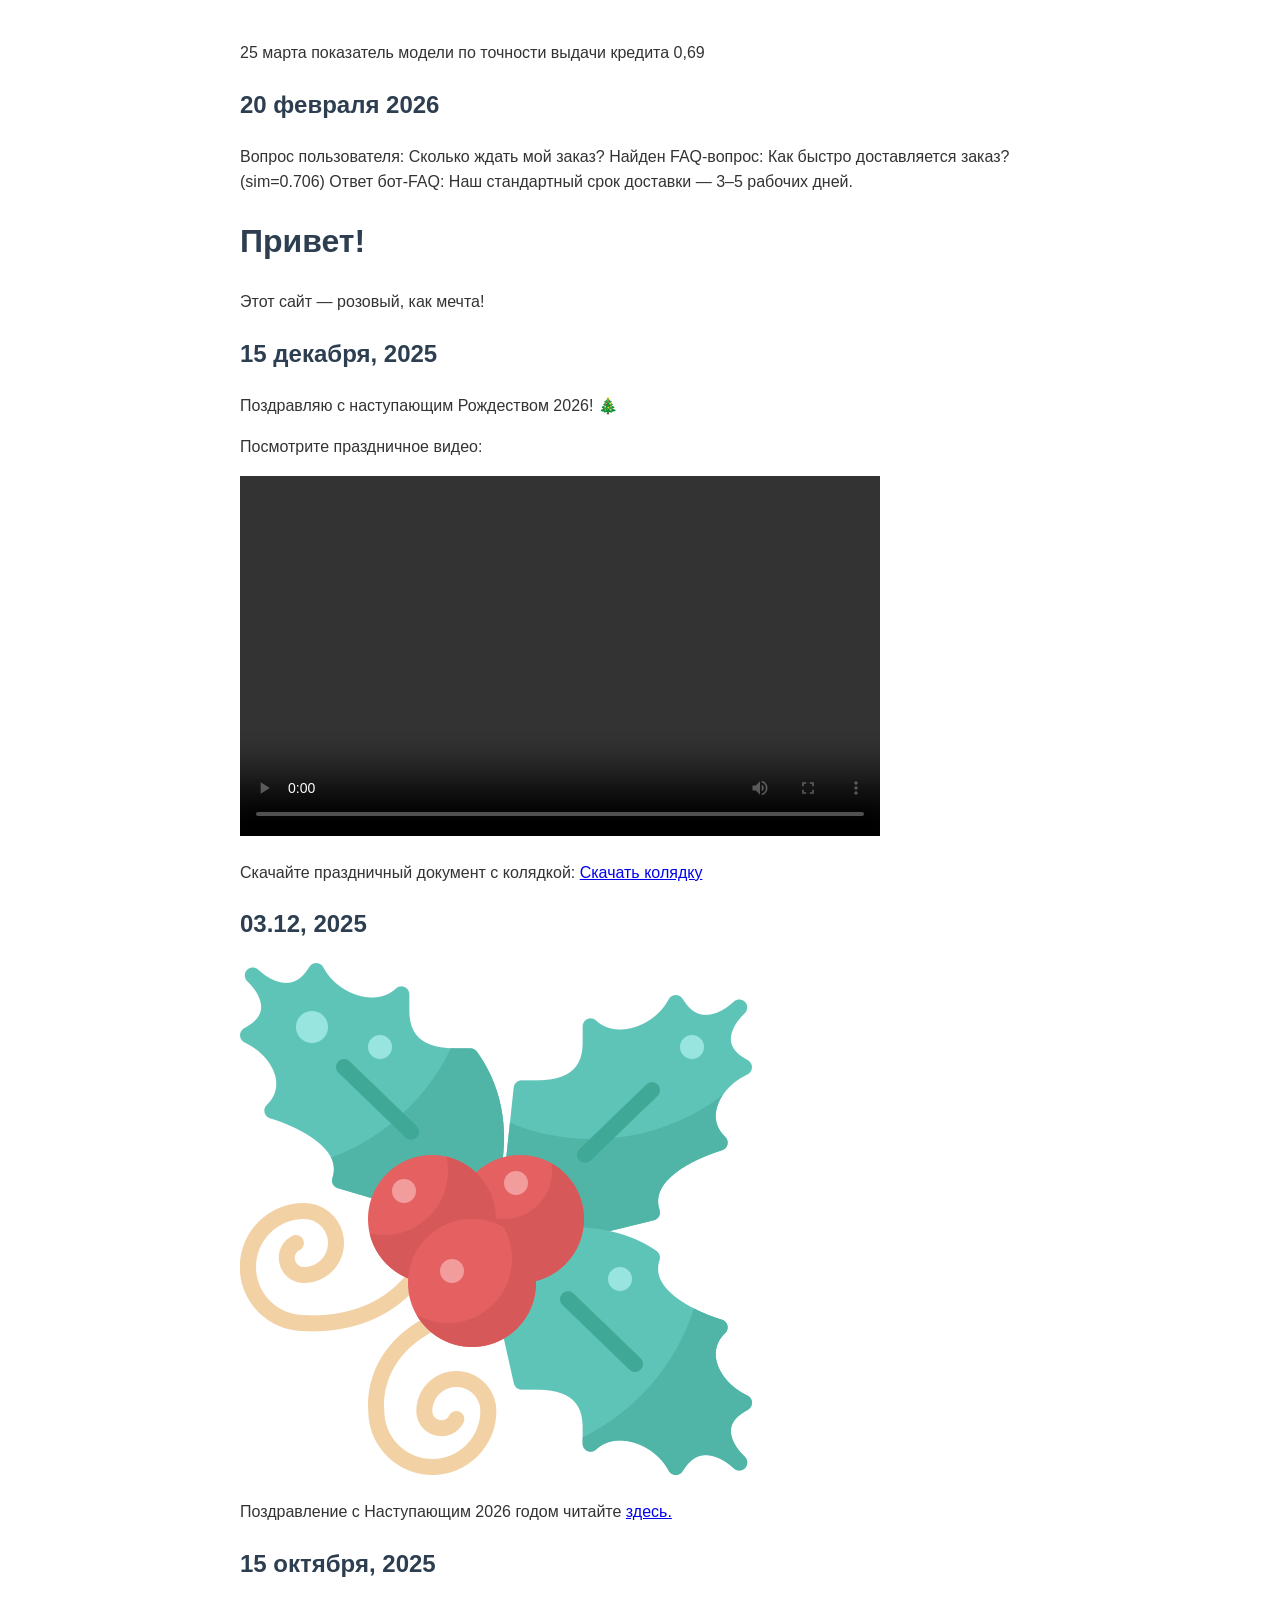
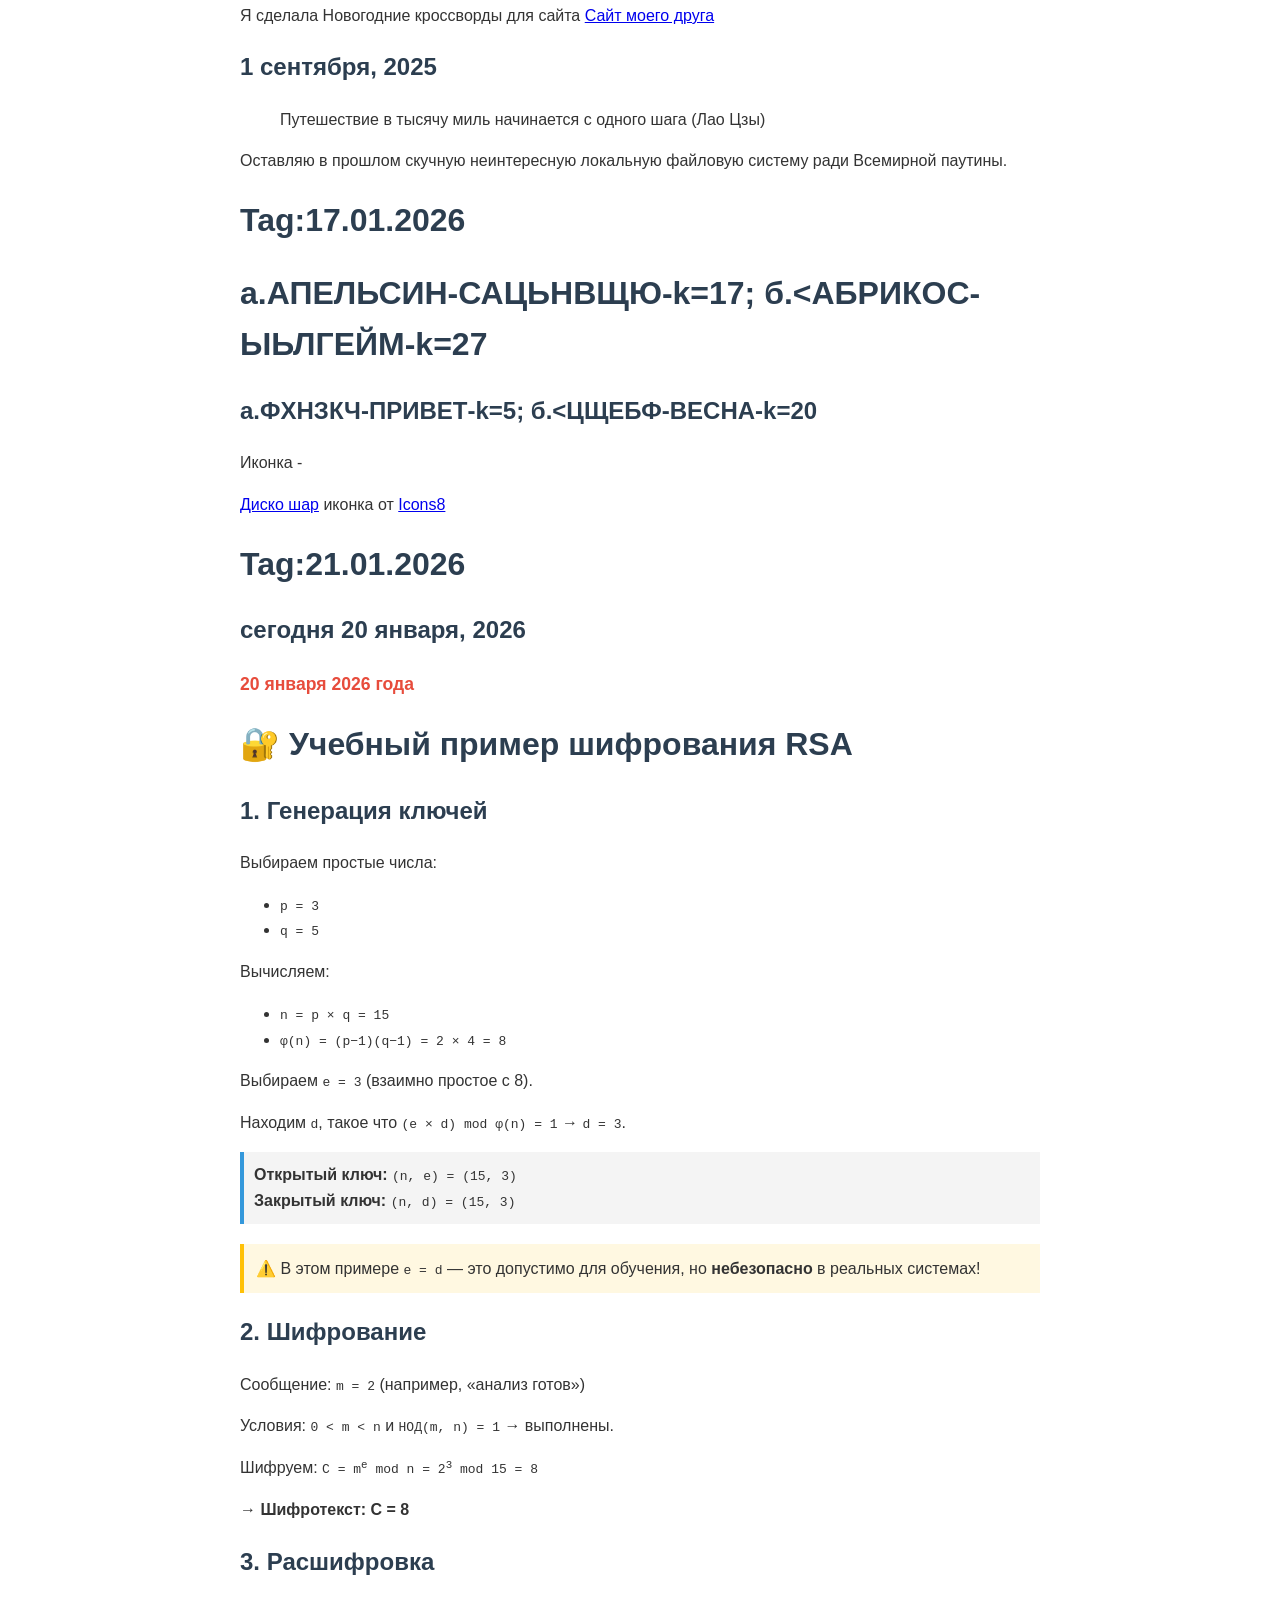
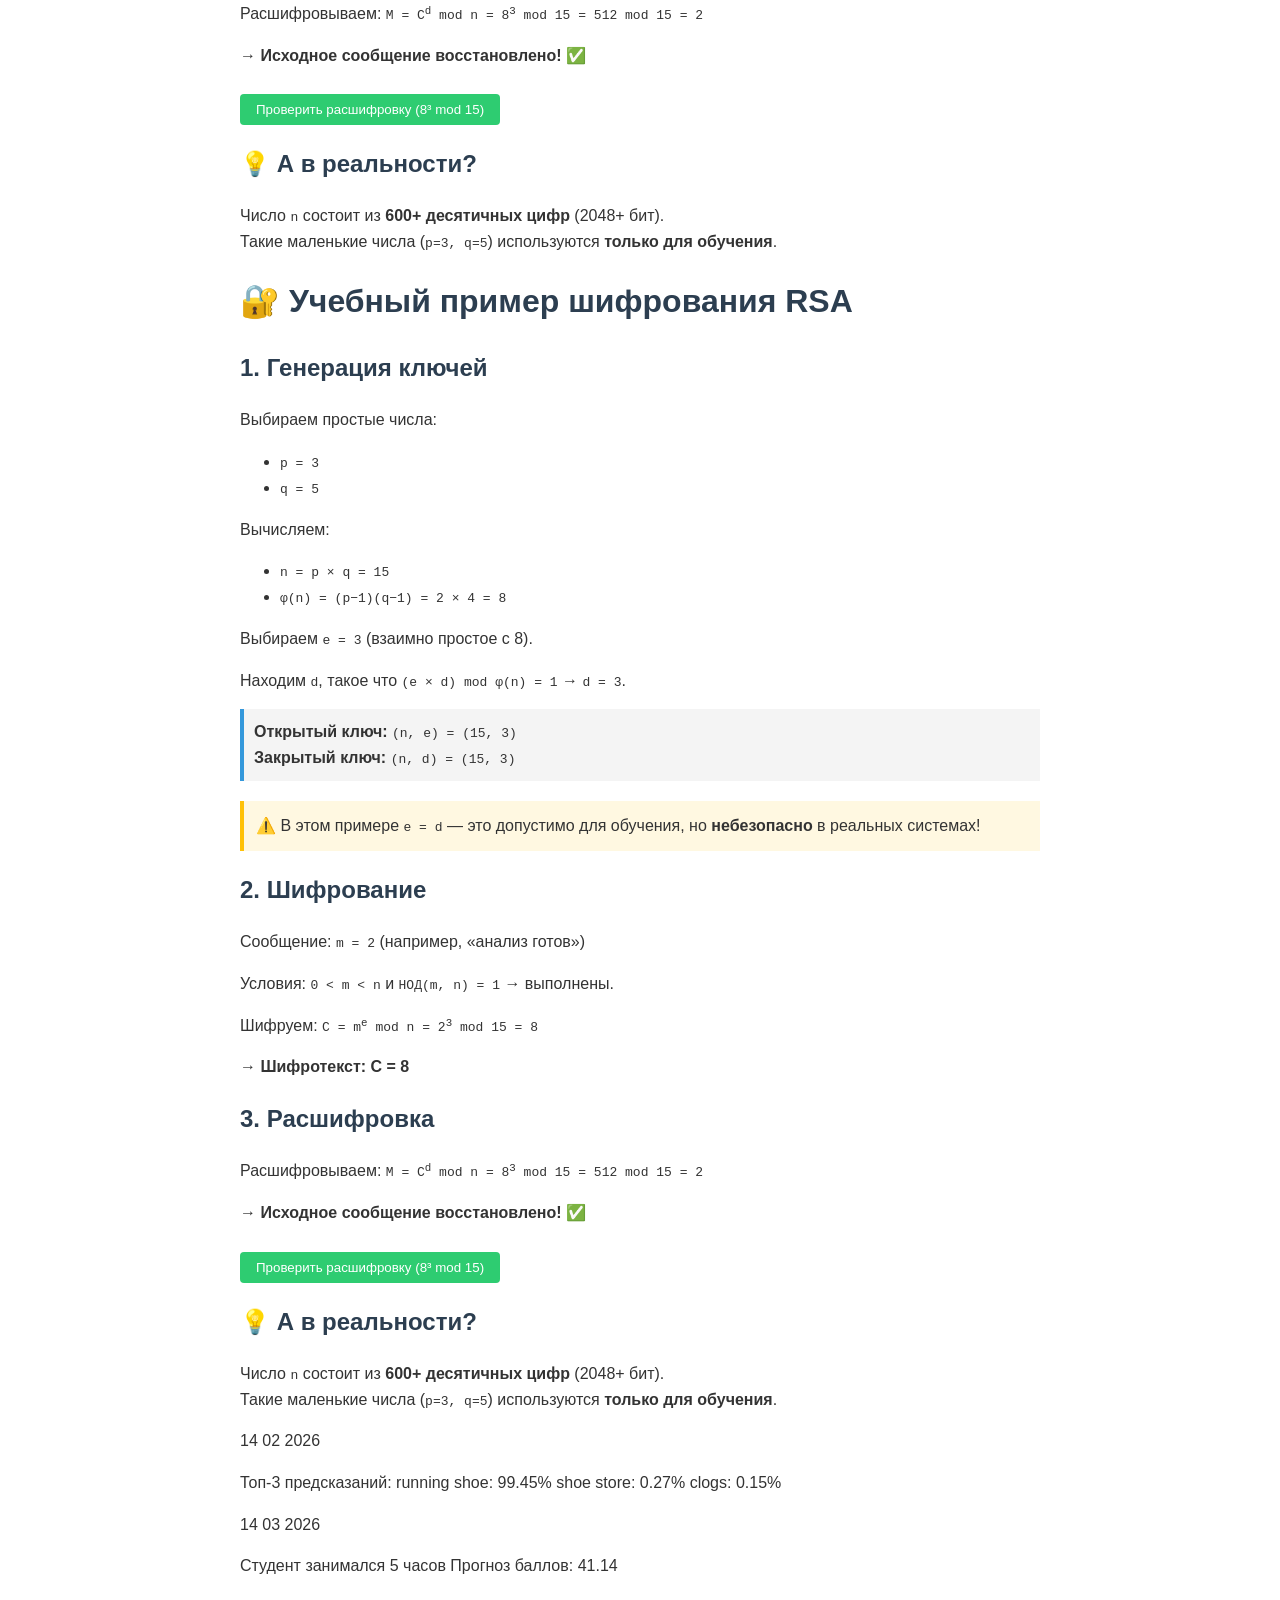
==== index.html @ a0e3acd4 "Update index.html" ====
<!DOCTYPE html>
<html lang="ru">
<head>
  <meta charset="UTF-8">
    <title>Мой блог!</title
    <link rel="stylesheet" href="style.css">
                      
</head
  <h2>25 марта</h2>
  показатель модели по точности выдачи кредита 0,69
<body>
  <h2>20 февраля 2026 </h2>
  Вопрос пользователя: Сколько ждать мой заказ?
Найден FAQ-вопрос: Как быстро доставляется заказ? (sim=0.706)
Ответ бот-FAQ: Наш стандартный срок доставки — 3–5 рабочих дней.

 
    <h1> Привет! </h1>
    <p>Этот сайт — розовый, как мечта!</p>

  <!-- Новый пост: Поздравление с Рождеством 2026 -->
  <h2>15 декабря, 2025</h2>
  <p>Поздравляю с наступающим Рождеством 2026! 🎄</p>
  <p>Посмотрите праздничное видео:</p>
  <video controls width="640" height="360">
    <source src="https://content-studio.sberdevices.ru/media/019b218a-e250-7de2-a710-61be49e5217d/019b2195-c296-7f5d-83fd-a772d2be52ba.mp4#t=0.001" type="video/mp4">
    Ваш браузер не поддерживает воспроизведение видео.
  </video>
  <p>Скачайте праздничный документ с колядкой: <a href="kolyadka_2026.docx" download>Скачать колядку</a></p>

  <!-- Существующие посты -->
  <h2>03.12, 2025</h2>
  <img src="Icons/icon.png" alt="Новый год">
  <p>Поздравление с Наступающим 2026 годом читайте <a href="Congratulations2026.html">здесь.</a></p>

  <h2>15 октября, 2025</h2>
  <p>
    Я сделала Новогодние кроссворды для сайта <a href="http://адрес сайта друга" title="Блог моего друга">Сайт моего друга</a>
  </p>

  <h2>1 сентября, 2025</h2>
  <blockquote>Путешествие в тысячу миль начинается с одного шага (Лао Цзы)</blockquote>
  <p>
    Оставляю в прошлом скучную неинтересную локальную файловую систему ради Всемирной паутины.
  </p>

    <h1>Tag:17.01.2026</h1>
    <h1>a.АПЕЛЬСИН-САЦЬНВЩЮ-k=17;
    б.<АБРИКОС-ЫЬЛГЕЙМ-k=27</h1>
    <h2>a.ФХНЗКЧ-ПРИВЕТ-k=5;
    б.<ЦЩЕБФ-ВЕСНА-k=20</h2>


  <p>Иконка -
  <p> <a target="_blank" href="https://icons8.com/icon/60357/disco-ball">Диско шар</a> иконка от <a target="_blank" href="https://icons8.com">Icons8</a> </p>
</p>
  </body>
</html>
<h1>Tag:21.01.2026</h1>                                                                                           
<h2>сегодня 20 января, 2026</h2>                                                                                            
    <!DOCTYPE html>
<html lang="ru">
<head>
  <meta charset="UTF-8" />
  <meta name="viewport" content="width=device-width, initial-scale=1.0"/>
  <title>Учебный пример RSA</title>
  <style>
    body {
      font-family: Arial, sans-serif;
      max-width: 800px;
      margin: 40px auto;
      padding: 0 20px;
      line-height: 1.6;
      color: #333;
    }
    h1, h2 {
      color: #2c3e50;
    }
    .key {
      background: #f4f4f4;
      padding: 10px;
      border-left: 4px solid #3498db;
      margin: 15px 0;
    }
    .note {
      background: #fff8e1;
      padding: 12px;
      border-left: 4px solid #ffc107;
      margin: 20px 0;
    }
    button {
      background: #2ecc71;
      color: white;
      border: none;
      padding: 8px 16px;
      border-radius: 4px;
      cursor: pointer;
      margin-top: 10px;
    }
    button:hover {
      background: #27ae60;
    }
    #result {
      margin-top: 10px;
      font-weight: bold;
      color: #27ae60;
    }
    .date {
      font-weight: bold;
      font-size: 1.1em;
      margin-bottom: 20px;
      color: #e74c3c;
    }
  </style>
</head>
<body>

  <div class="date">20 января 2026 года</div>

  <h1>🔐 Учебный пример шифрования RSA</h1>

  <h2>1. Генерация ключей</h2>
  <p>Выбираем простые числа:</p>
  <ul>
    <li><code>p = 3</code></li>
    <li><code>q = 5</code></li>
  </ul>
  <p>Вычисляем:</p>
  <ul>
    <li><code>n = p × q = 15</code></li>
    <li><code>φ(n) = (p−1)(q−1) = 2 × 4 = 8</code></li>
  </ul>
  <p>Выбираем <code>e = 3</code> (взаимно простое с 8).</p>
  <p>Находим <code>d</code>, такое что <code>(e × d) mod φ(n) = 1</code> → <code>d = 3</code>.</p>

  <div class="key">
    <strong>Открытый ключ:</strong> <code>(n, e) = (15, 3)</code><br>
    <strong>Закрытый ключ:</strong> <code>(n, d) = (15, 3)</code>
  </div>

  <div class="note">
    ⚠️ В этом примере <code>e = d</code> — это допустимо для обучения, но <strong>небезопасно</strong> в реальных системах!
  </div>

  <h2>2. Шифрование</h2>
  <p>Сообщение: <code>m = 2</code> (например, «анализ готов»)</p>
  <p>Условия: <code>0 &lt; m &lt; n</code> и <code>НОД(m, n) = 1</code> → выполнены.</p>
  <p>Шифруем: <code>C = m<sup>e</sup> mod n = 2<sup>3</sup> mod 15 = 8</code></p>
  <p>→ <strong>Шифротекст: C = 8</strong></p>

  <h2>3. Расшифровка</h2>
  <p>Расшифровываем: <code>M = C<sup>d</sup> mod n = 8<sup>3</sup> mod 15 = 512 mod 15 = 2</code></p>
  <p>→ <strong>Исходное сообщение восстановлено!</strong> ✅</p>

  <button onclick="decrypt()">Проверить расшифровку (8³ mod 15)</button>
  <div id="result"></div>

  <h2>💡 А в реальности?</h2>
    <p>
Число <code>n</code> состоит из <strong>600+ десятичных цифр</strong> (2048+ бит).<br>
  Такие маленькие числа (<code>p=3, q=5</code>) используются <strong>только для обучения</strong>.</p>

  <script>
    function decrypt() {
      const C = 8;
      const d = 3;
      const n = 15;
      const M = (C ** d) % n;
      document.getElementById('result').innerText = Результат: ${M};
    }
  </script>

</body>
</html>
<h1>🔐 Учебный пример шифрования RSA</h1>

  <h2>1. Генерация ключей</h2>
  <p>Выбираем простые числа:</p>
  <ul>
    <li><code>p = 3</code></li>
    <li><code>q = 5</code></li>
  </ul>
  <p>Вычисляем:</p>
  <ul>
    <li><code>n = p × q = 15</code></li>
    <li><code>φ(n) = (p−1)(q−1) = 2 × 4 = 8</code></li>
  </ul>
  <p>Выбираем <code>e = 3</code> (взаимно простое с 8).</p>
  <p>Находим <code>d</code>, такое что <code>(e × d) mod φ(n) = 1</code> → <code>d = 3</code>.</p>

  <div class="key">
    <strong>Открытый ключ:</strong> <code>(n, e) = (15, 3)</code><br>
    <strong>Закрытый ключ:</strong> <code>(n, d) = (15, 3)</code>
  </div>

  <div class="note">
    ⚠️ В этом примере <code>e = d</code> — это допустимо для обучения, но <strong>небезопасно</strong> в реальных системах!
  </div>

  <h2>2. Шифрование</h2>
  <p>Сообщение: <code>m = 2</code> (например, «анализ готов»)</p>
  <p>Условия: <code>0 &lt; m &lt; n</code> и <code>НОД(m, n) = 1</code> → выполнены.</p>
  <p>Шифруем: <code>C = m<sup>e</sup> mod n = 2<sup>3</sup> mod 15 = 8</code></p>
  <p>→ <strong>Шифротекст: C = 8</strong></p>

  <h2>3. Расшифровка</h2>
  <p>Расшифровываем: <code>M = C<sup>d</sup> mod n = 8<sup>3</sup> mod 15 = 512 mod 15 = 2</code></p>
  <p>→ <strong>Исходное сообщение восстановлено!</strong> ✅</p>

  <button onclick="decrypt()">Проверить расшифровку (8³ mod 15)</button>
  <div id="result"></div>

  <h2>💡 А в реальности?</h2>
    <p>
Число <code>n</code> состоит из <strong>600+ десятичных цифр</strong> (2048+ бит).<br>
  Такие маленькие числа (<code>p=3, q=5</code>) используются <strong>только для обучения</strong>.</p>

  <script>
    function decrypt() {
      const C = 8;
      const d = 3;
      const n = 15;
      const M = (C ** d) % n;
      document.getElementById('result').innerText = Результат: ${M};
    }
  </script>

</body>
<p>14 02 2026 </p>
  Топ-3 предсказаний:
running shoe: 99.45%
shoe store: 0.27%
clogs: 0.15%
</html>

<p>14 03 2026 </p>
Студент занимался 5 часов
Прогноз баллов: 41.14
</html>
---- style.css ----
body {
      
      margin: 0;
      padding: 0;
      background-color: #ffc0cb; /* нежно-розовый фон */
      color: #333;              /* тёмный текст для читаемости */
      font-family: Arial, sans-serif;
      min-height: 100vh;
      display: flex;
      justify-content: center;
      align-items: center;
      text-align: center;
    }

    h1 {
      font-size: 3rem;
      margin: 0;
    }

    p {
      font-size: 1.2rem;
    }
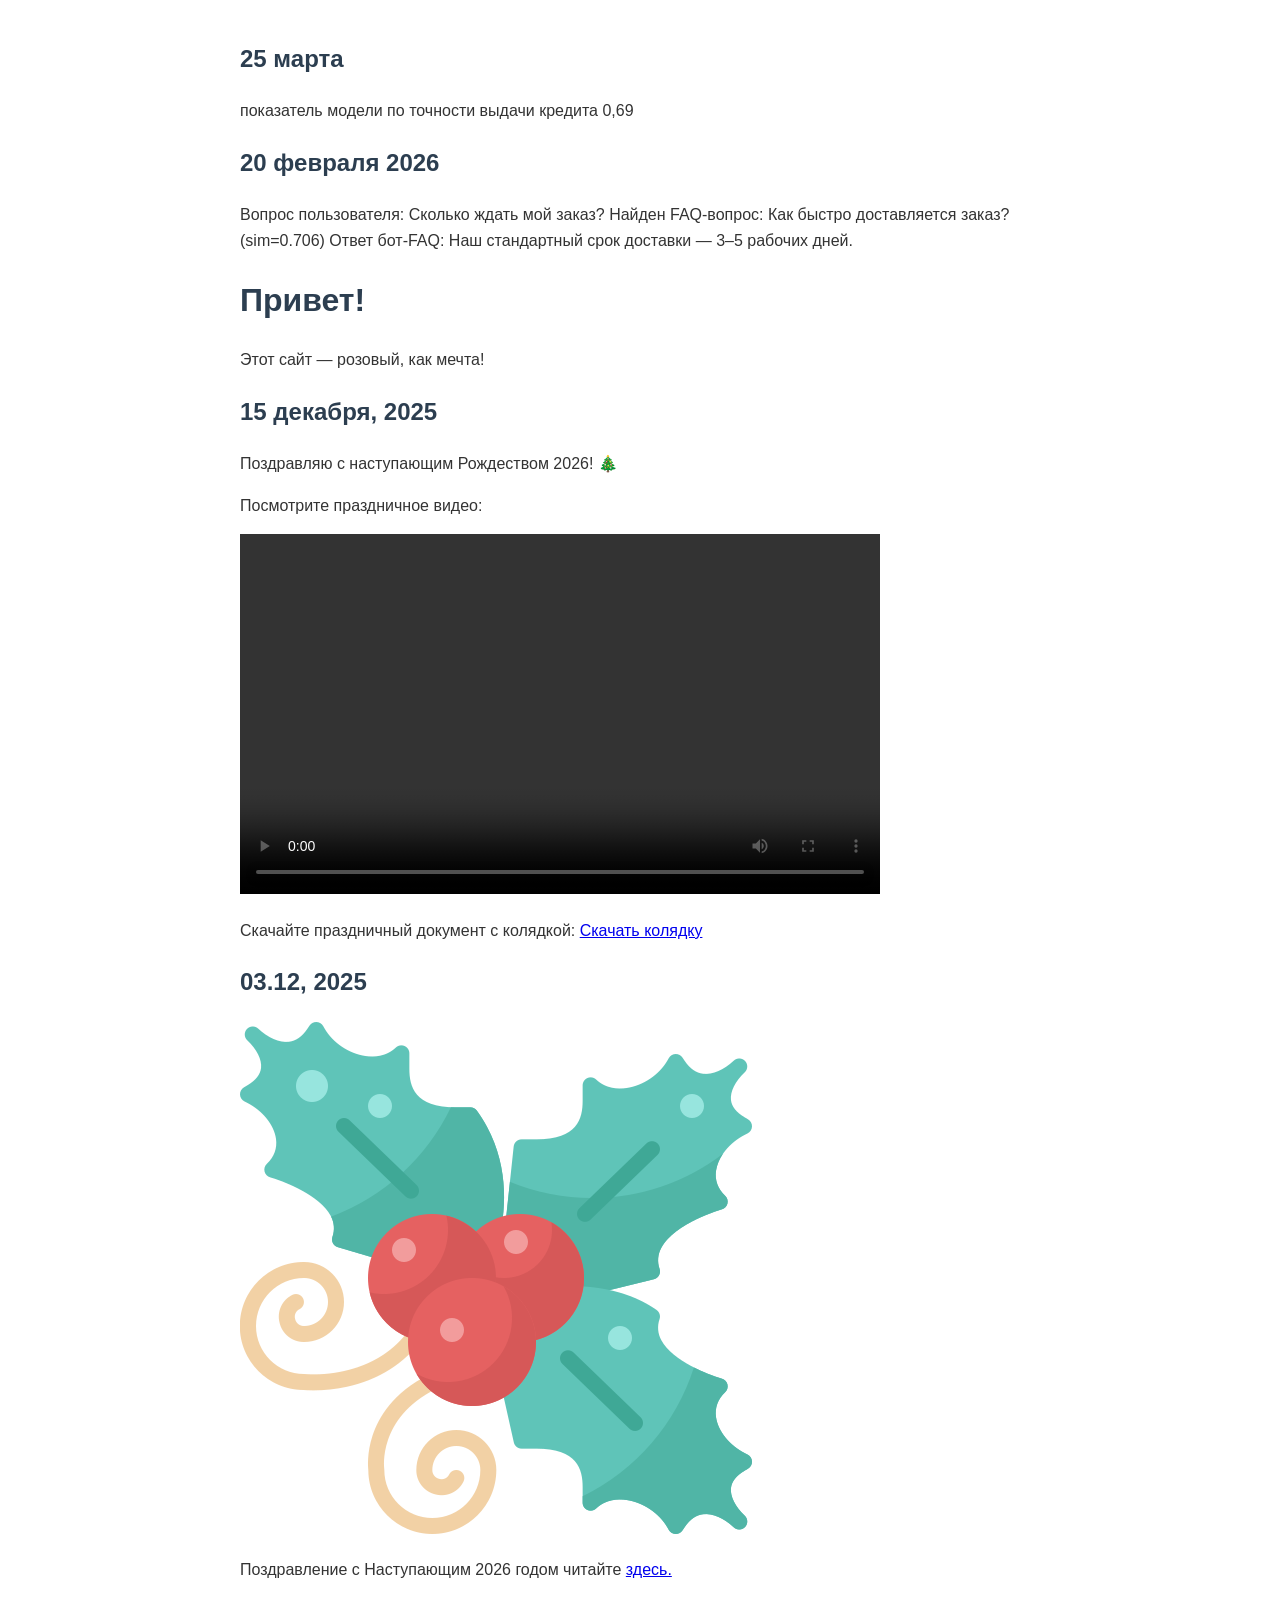
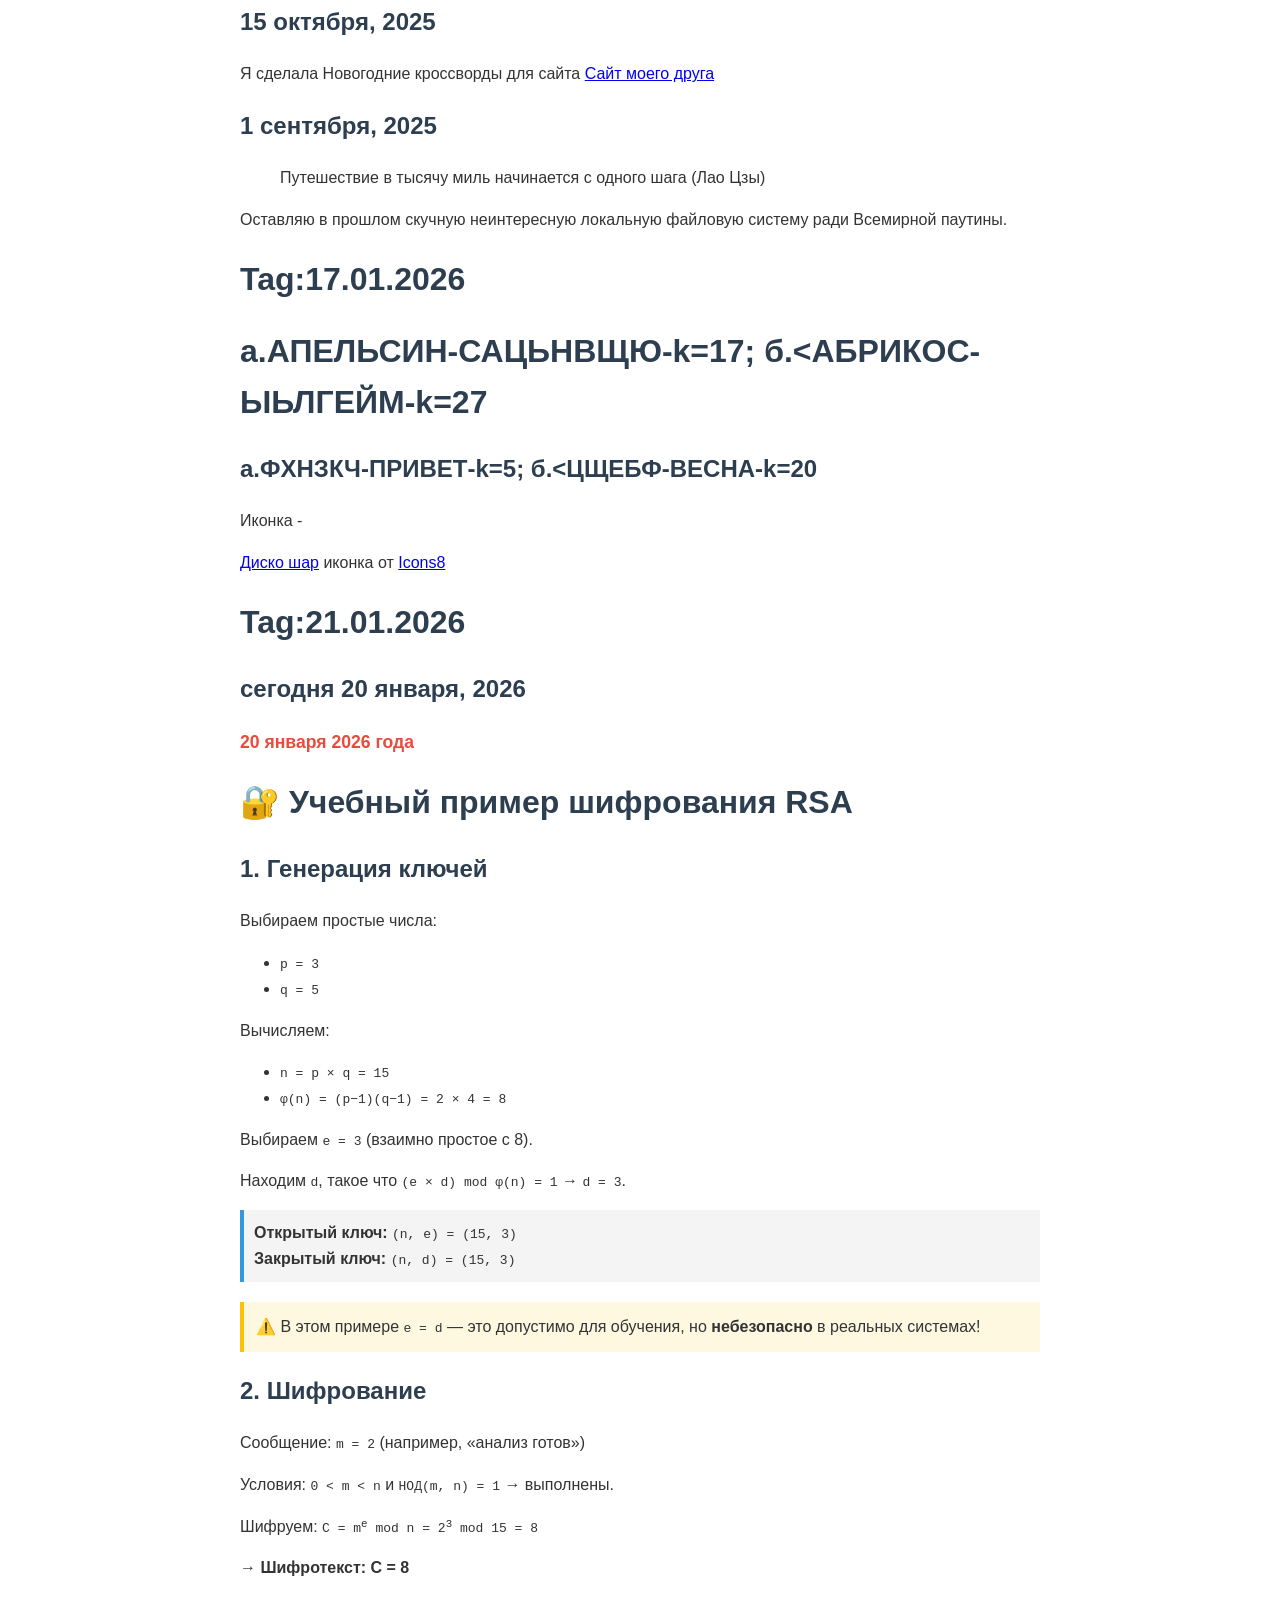
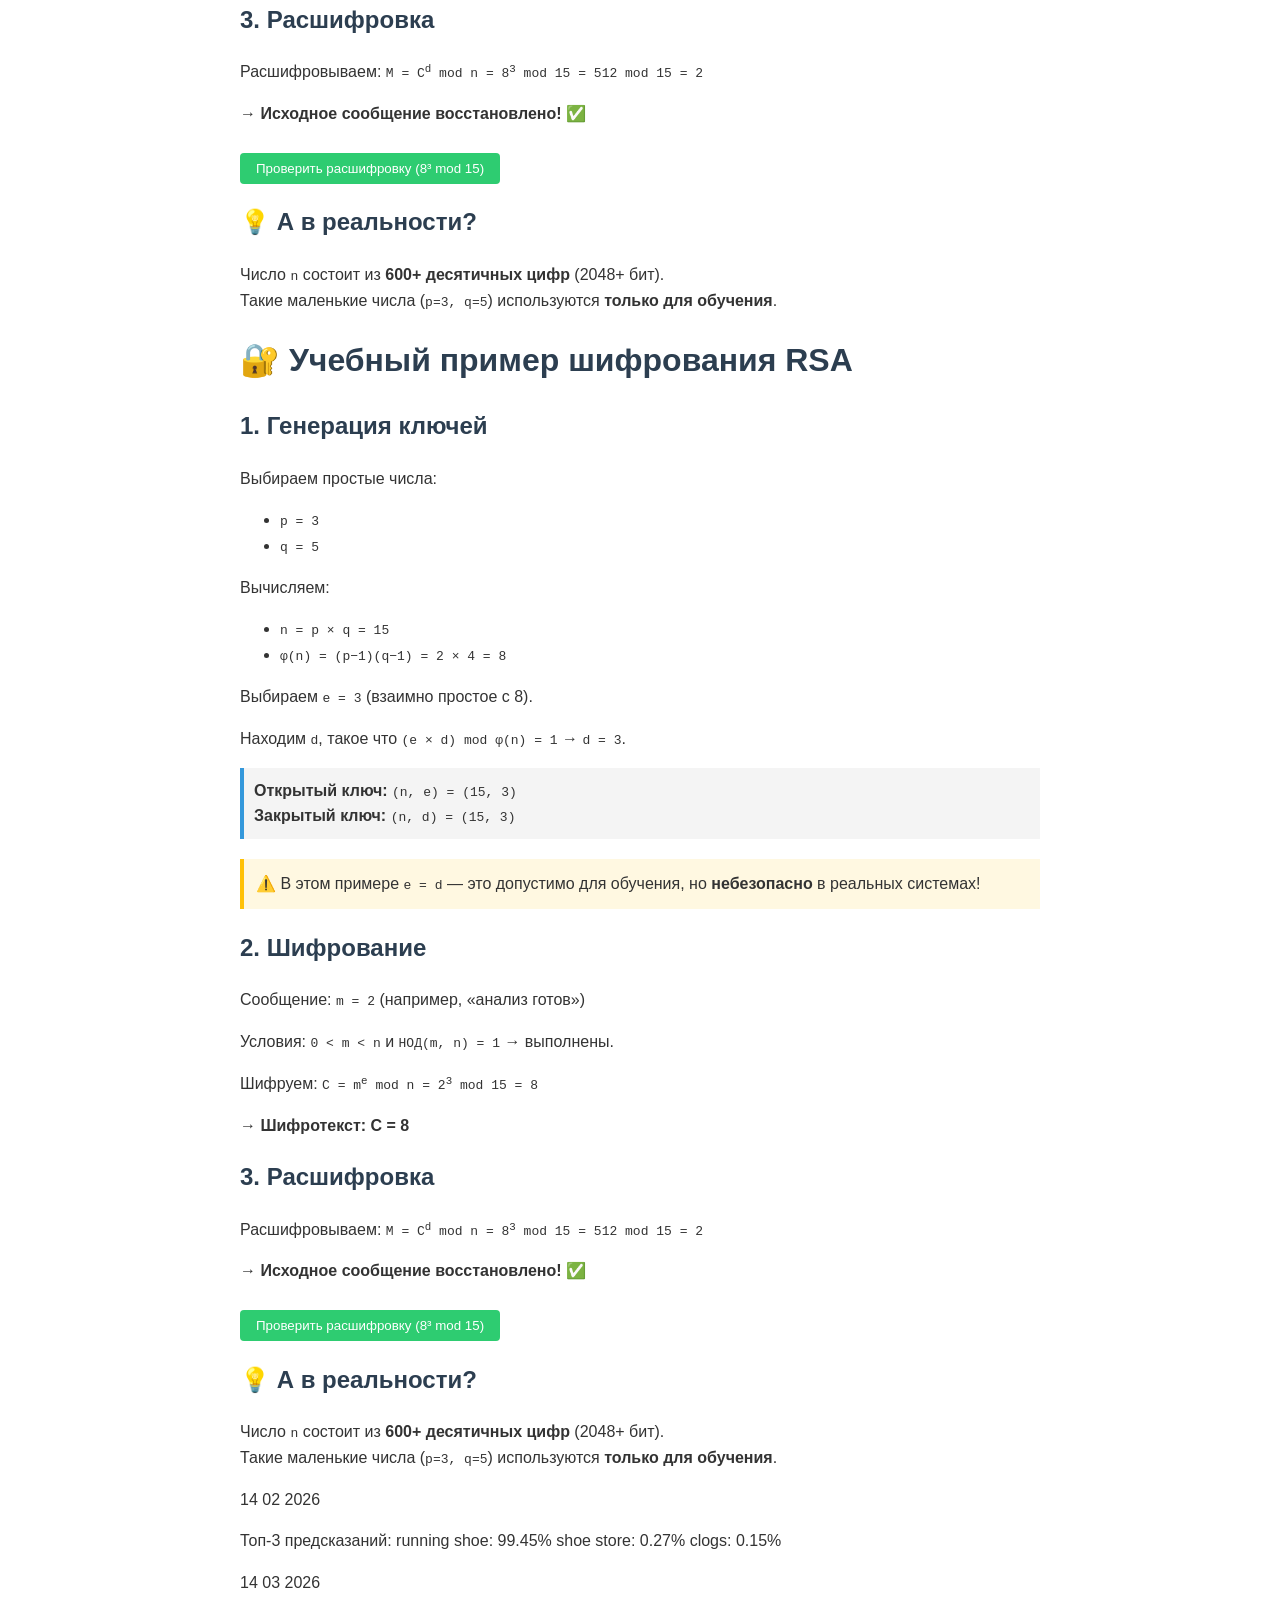
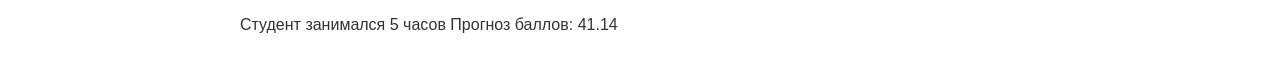
==== commit 4f500638: "Update index.html" ====
--- a/index.html
+++ b/index.html
@@ -5,7 +5,7 @@
     <title>Мой блог!</title
     <link rel="stylesheet" href="style.css">
                       
-</head
+</head>
   <h2>25 марта</h2>
   показатель модели по точности выдачи кредита 0,69
 <body>
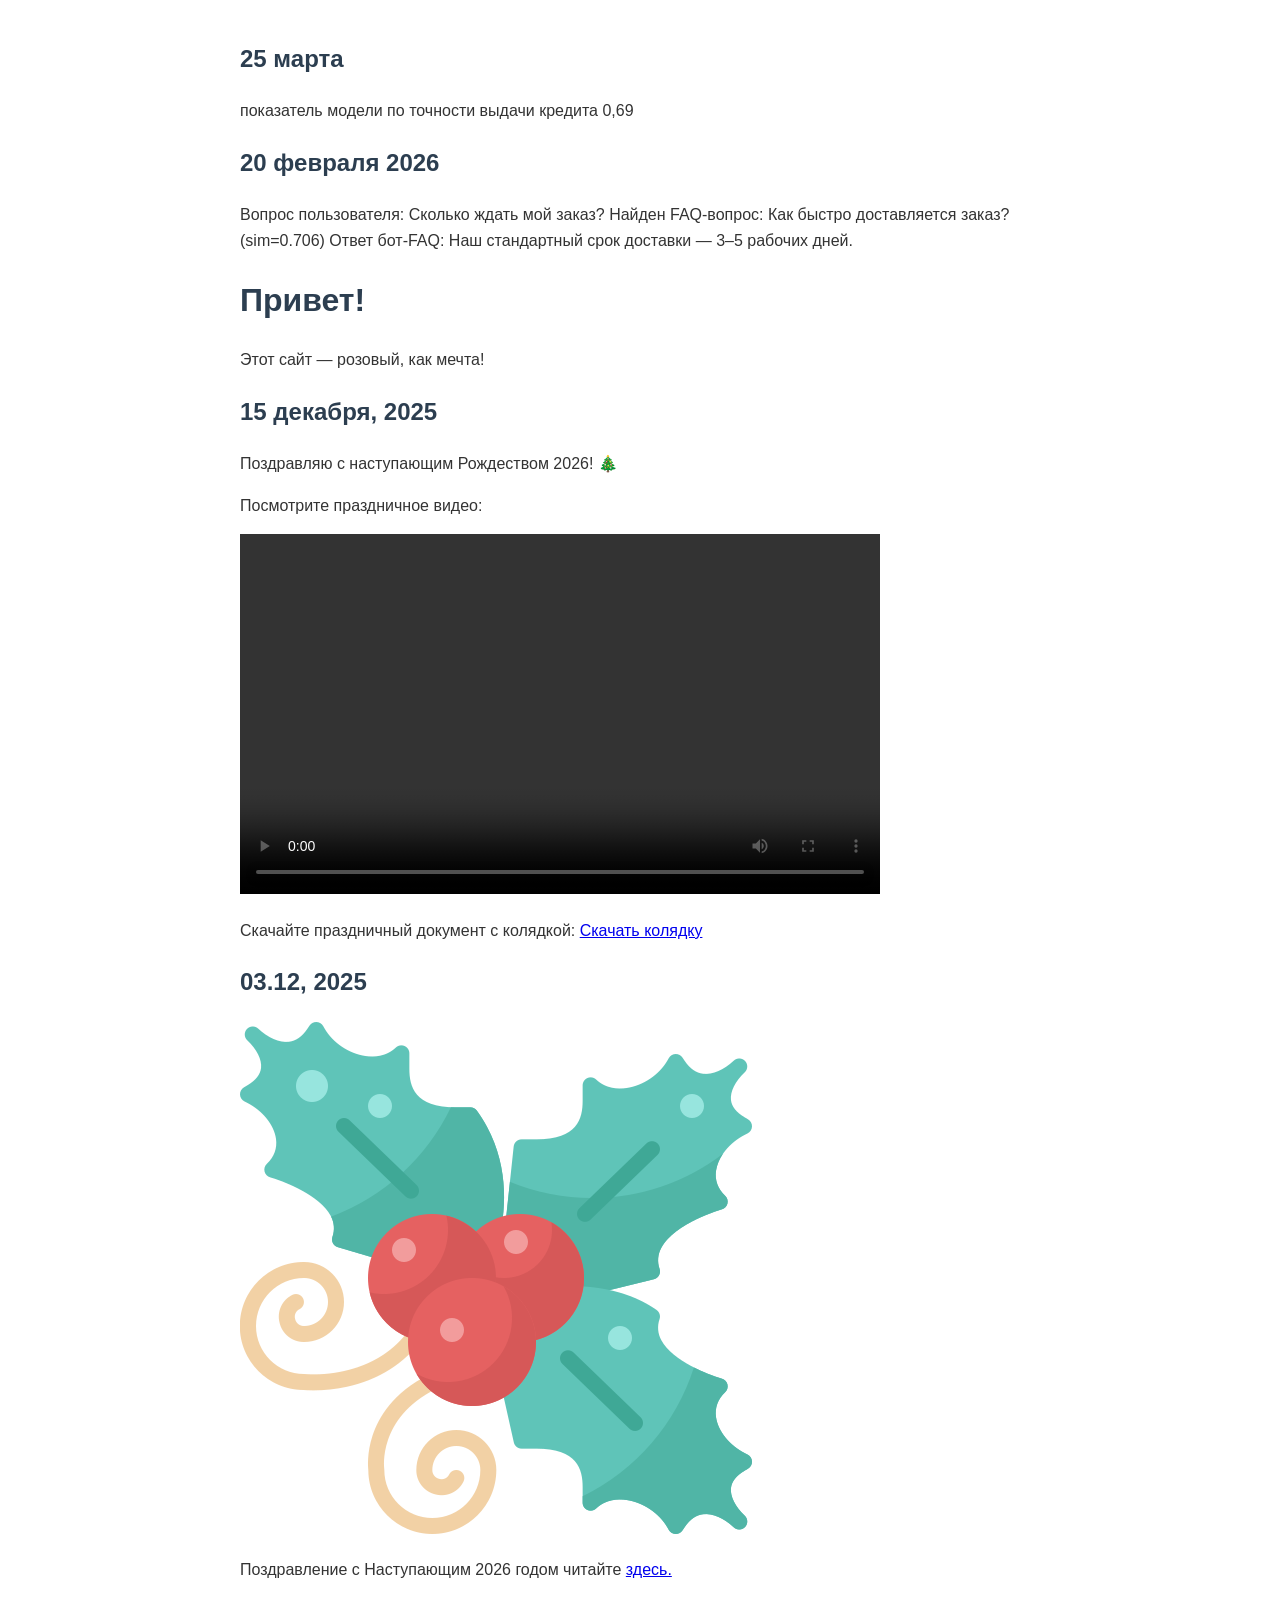
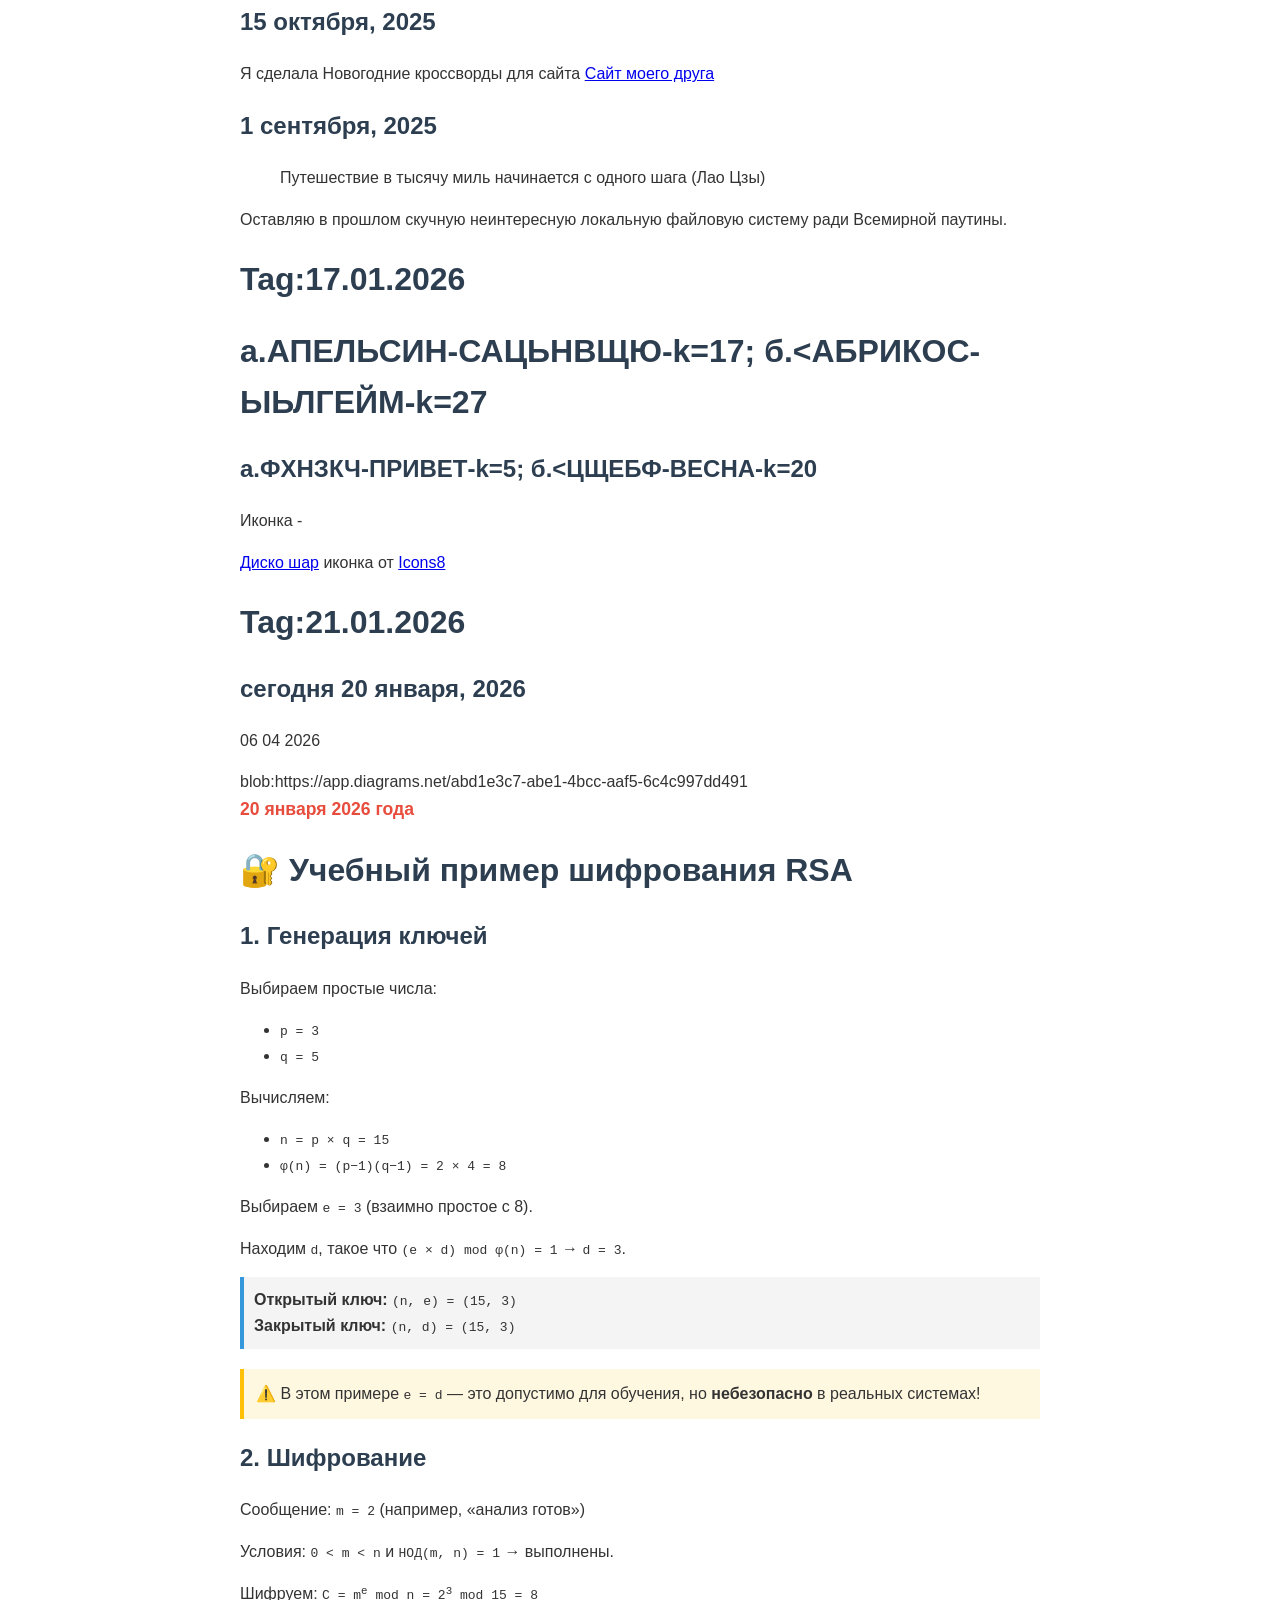
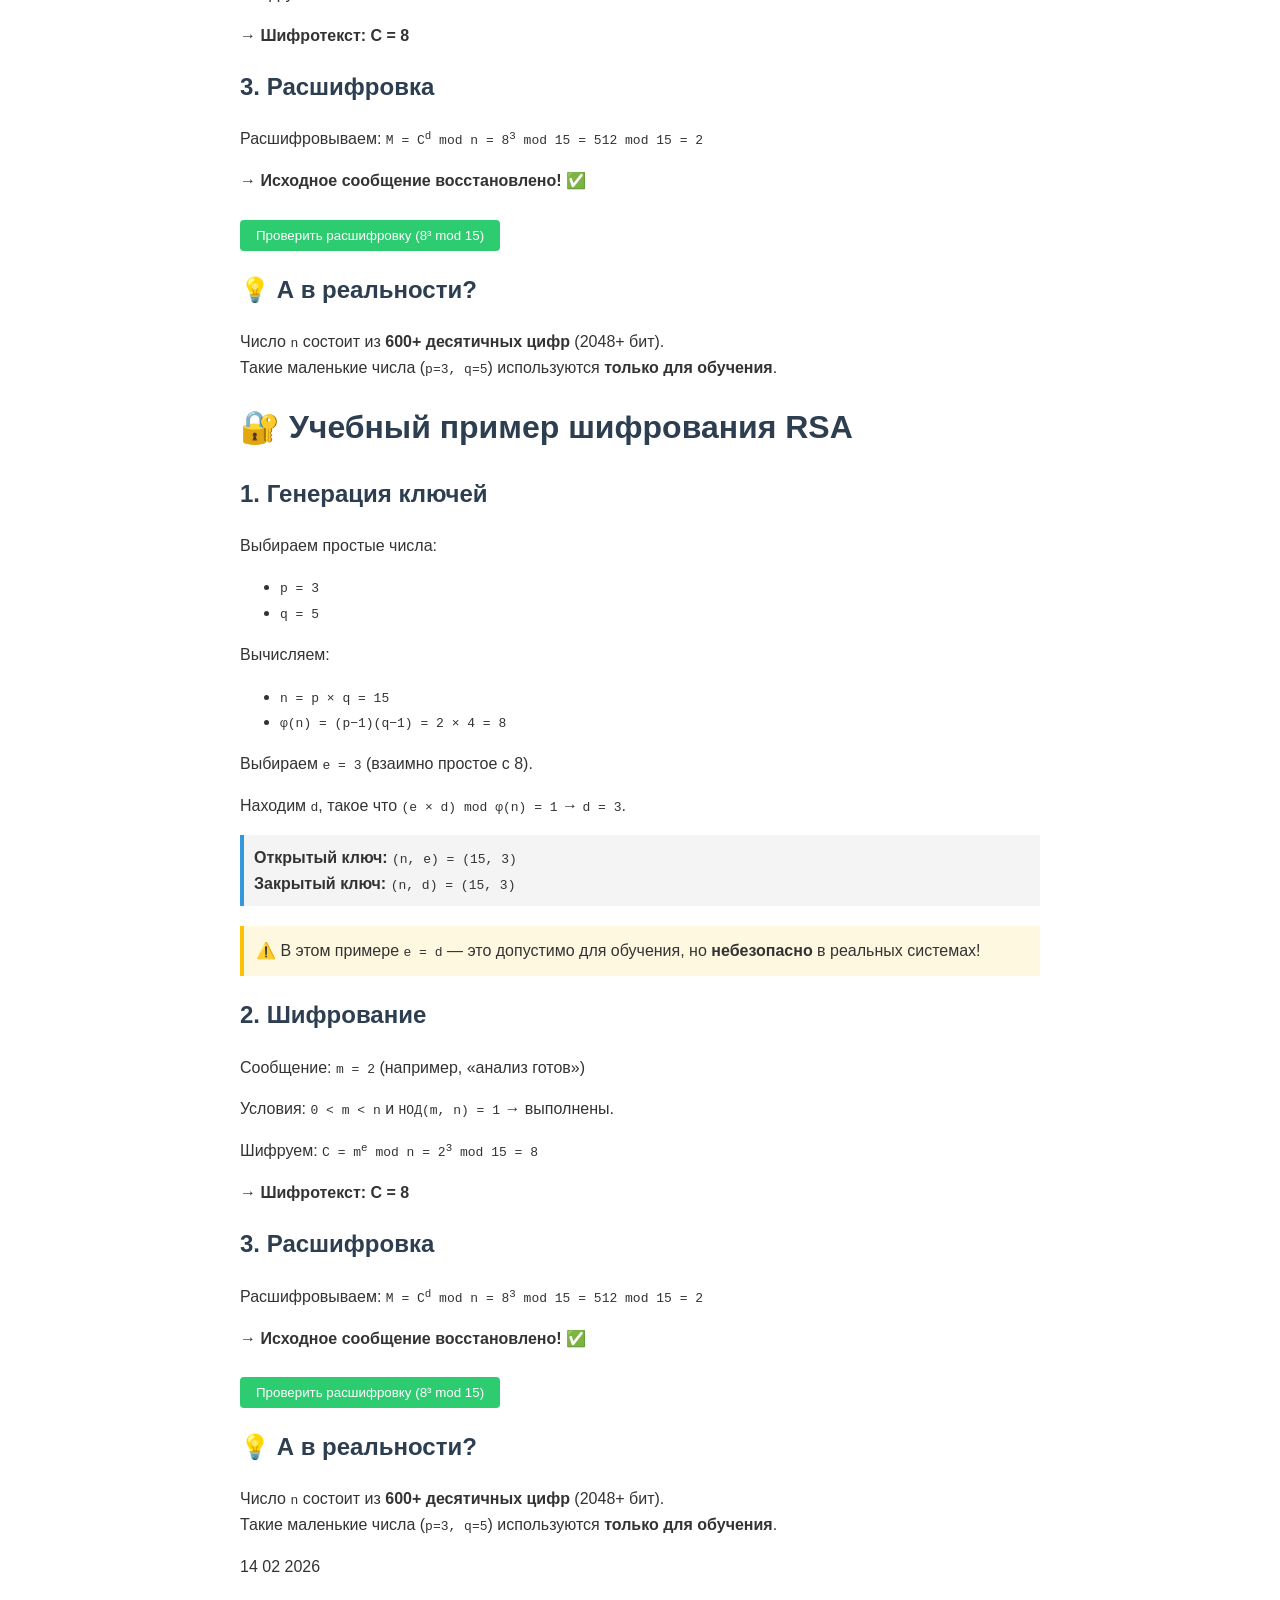
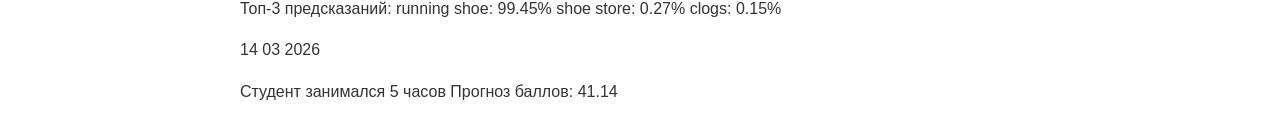
==== commit e3b695e5: "Update index.html" ====
--- a/index.html
+++ b/index.html
@@ -113,6 +113,8 @@
     }
   </style>
 </head>
+  <p>06 04 2026 </p>
+  blob:https://app.diagrams.net/abd1e3c7-abe1-4bcc-aaf5-6c4c997dd491
 <body>
 
   <div class="date">20 января 2026 года</div>
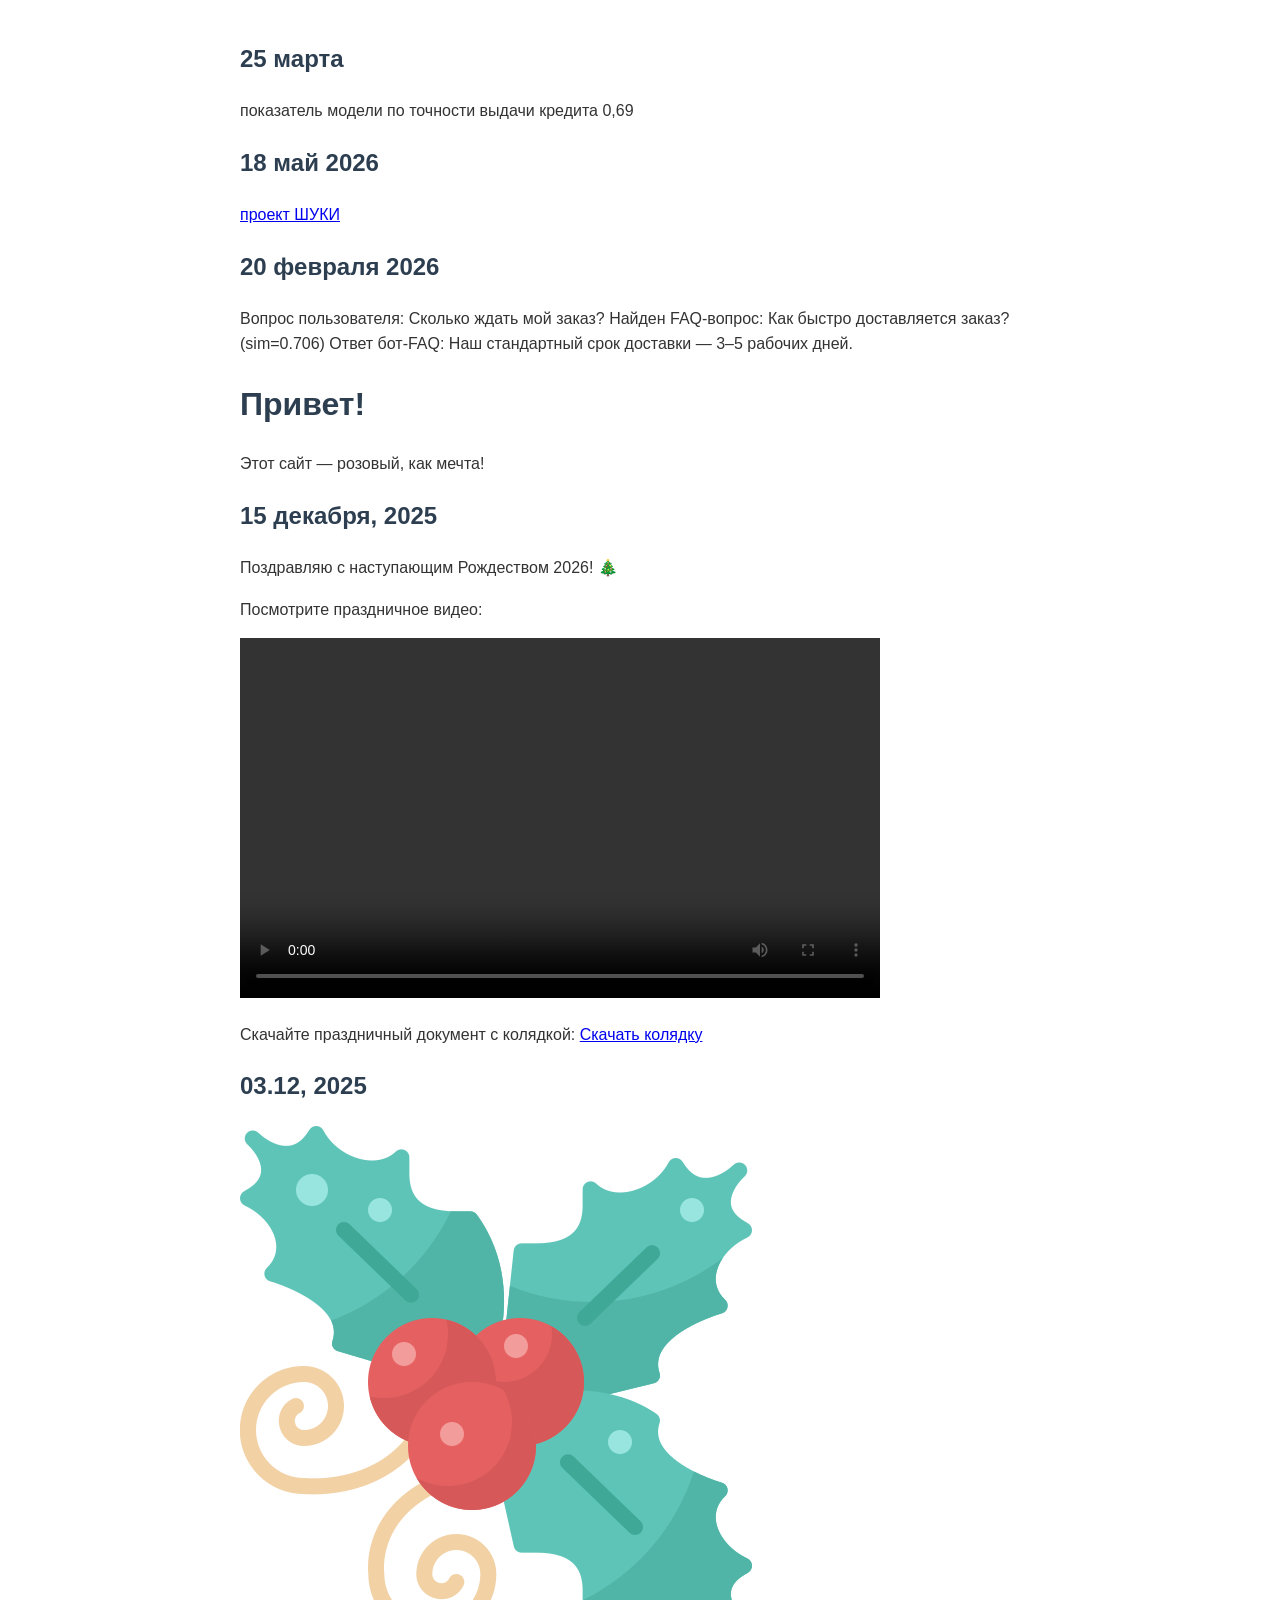
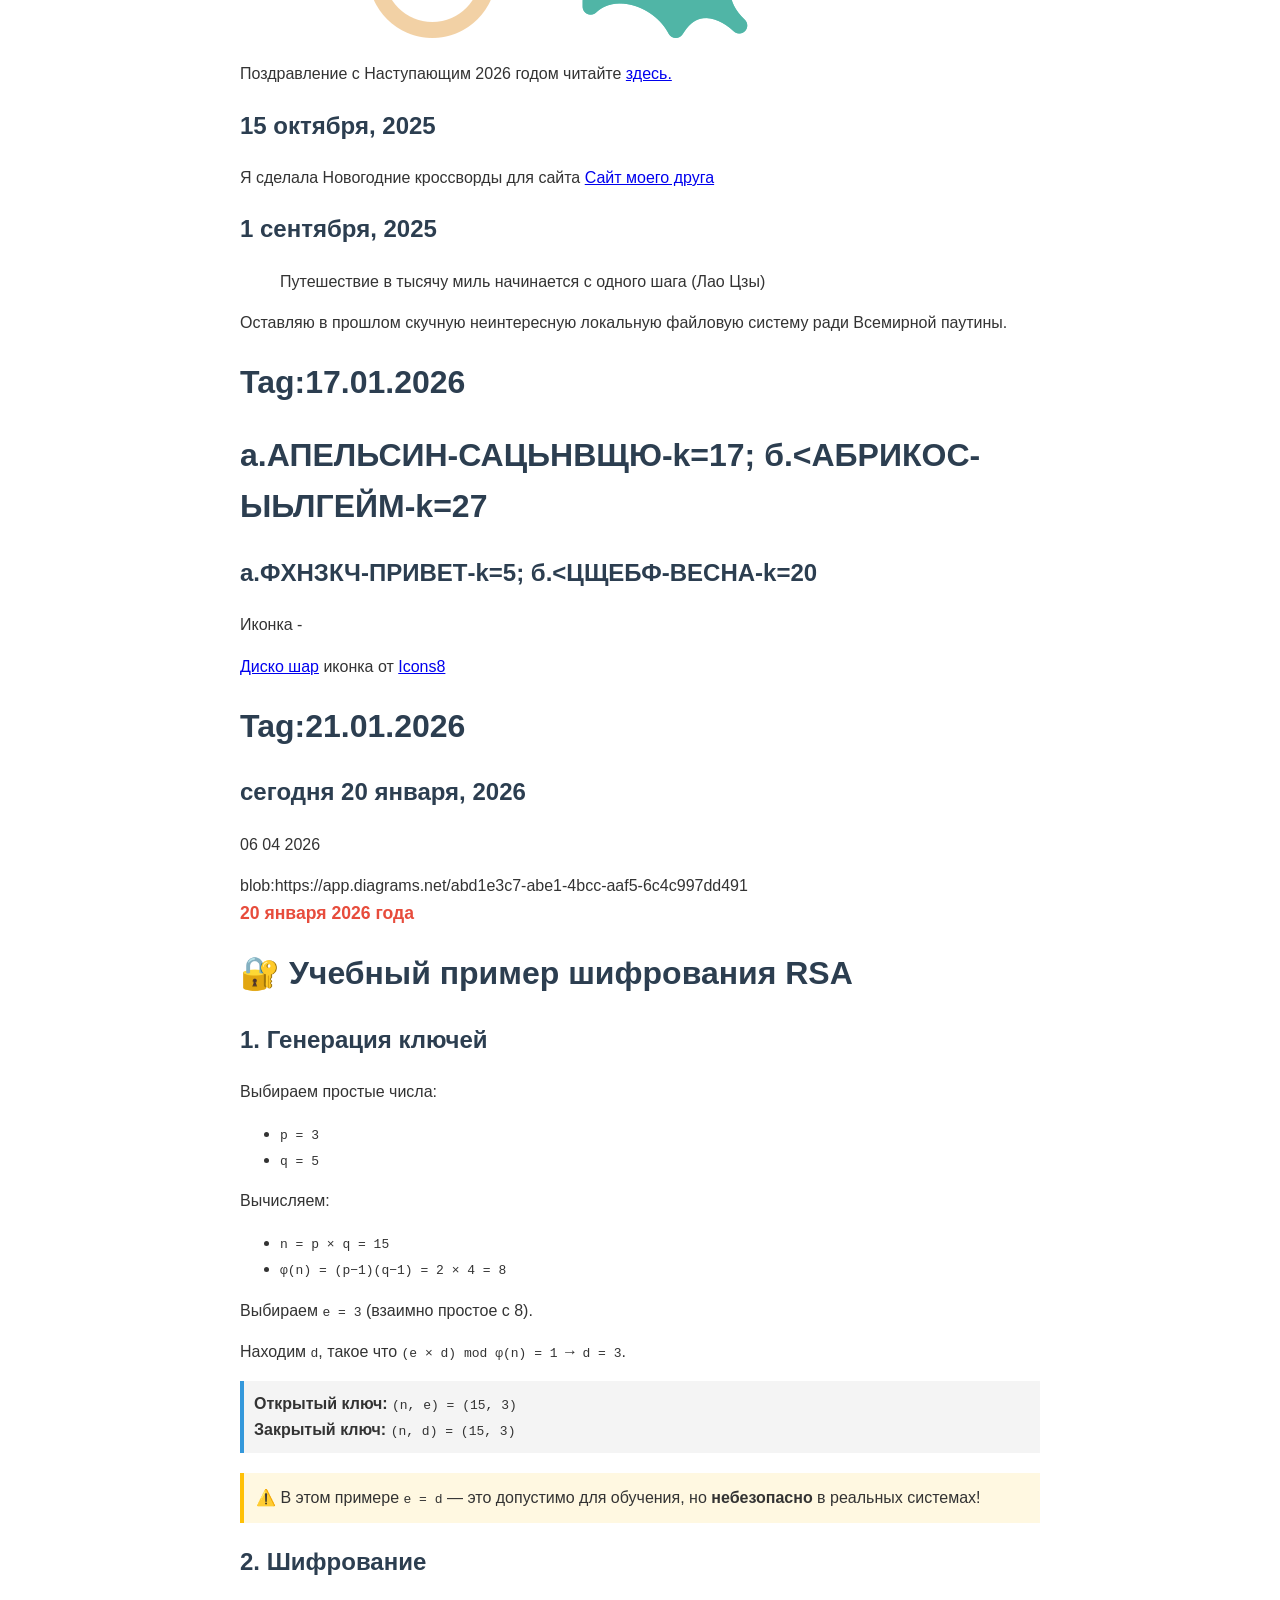
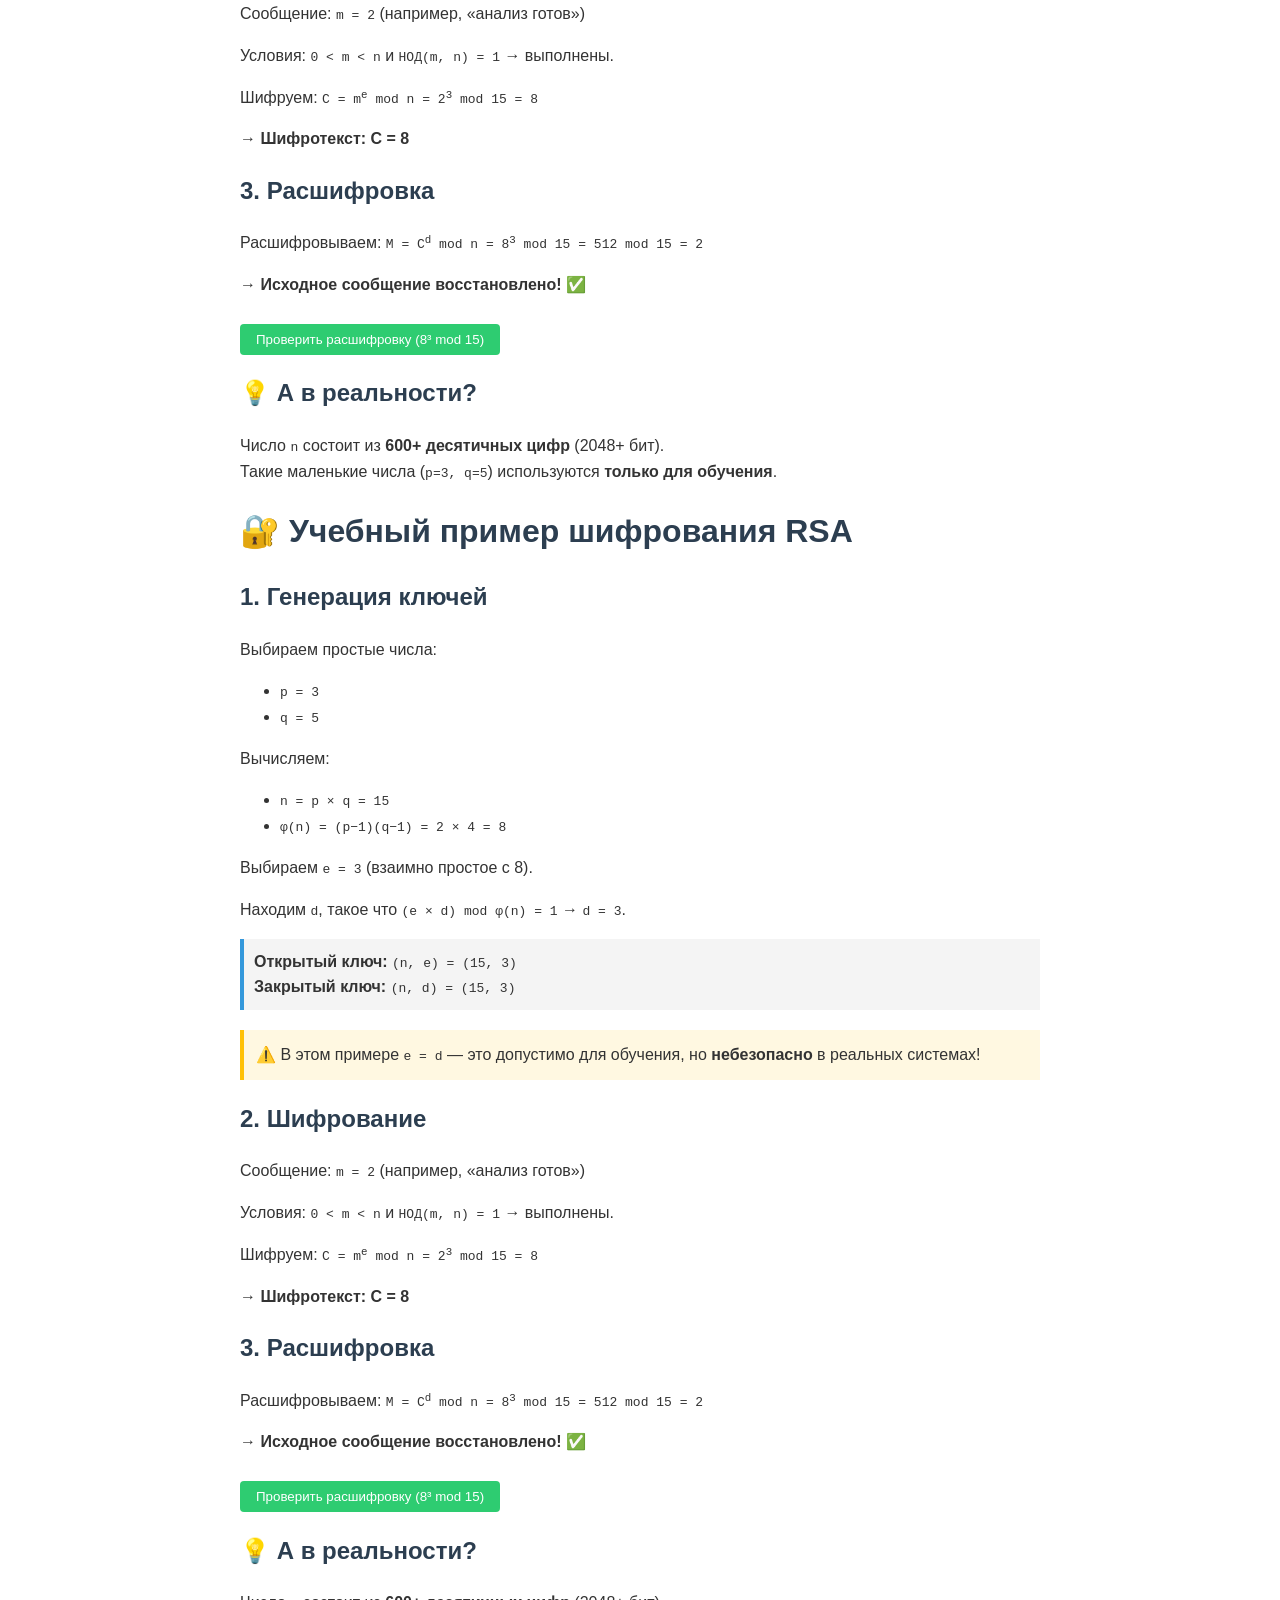
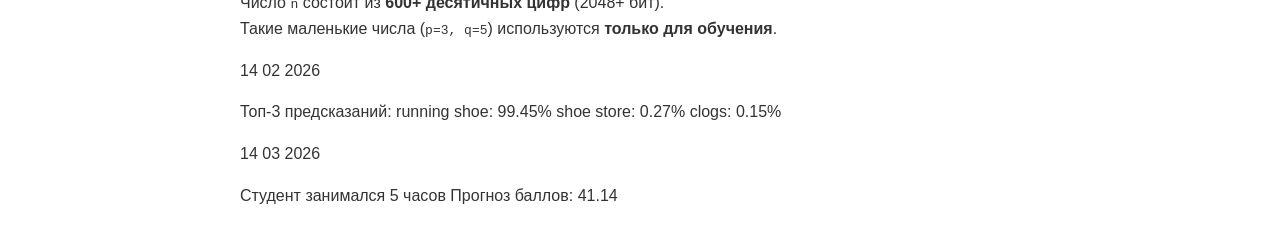
==== commit 51767c78: "Update index.html" ====
--- a/index.html
+++ b/index.html
@@ -9,6 +9,8 @@
   <h2>25 марта</h2>
   показатель модели по точности выдачи кредита 0,69
 <body>
+  <h2>18 май 2026</h2>
+  <a href= "Шукик.ods"> проект ШУКИ </a>
   <h2>20 февраля 2026 </h2>
   Вопрос пользователя: Сколько ждать мой заказ?
 Найден FAQ-вопрос: Как быстро доставляется заказ? (sim=0.706)
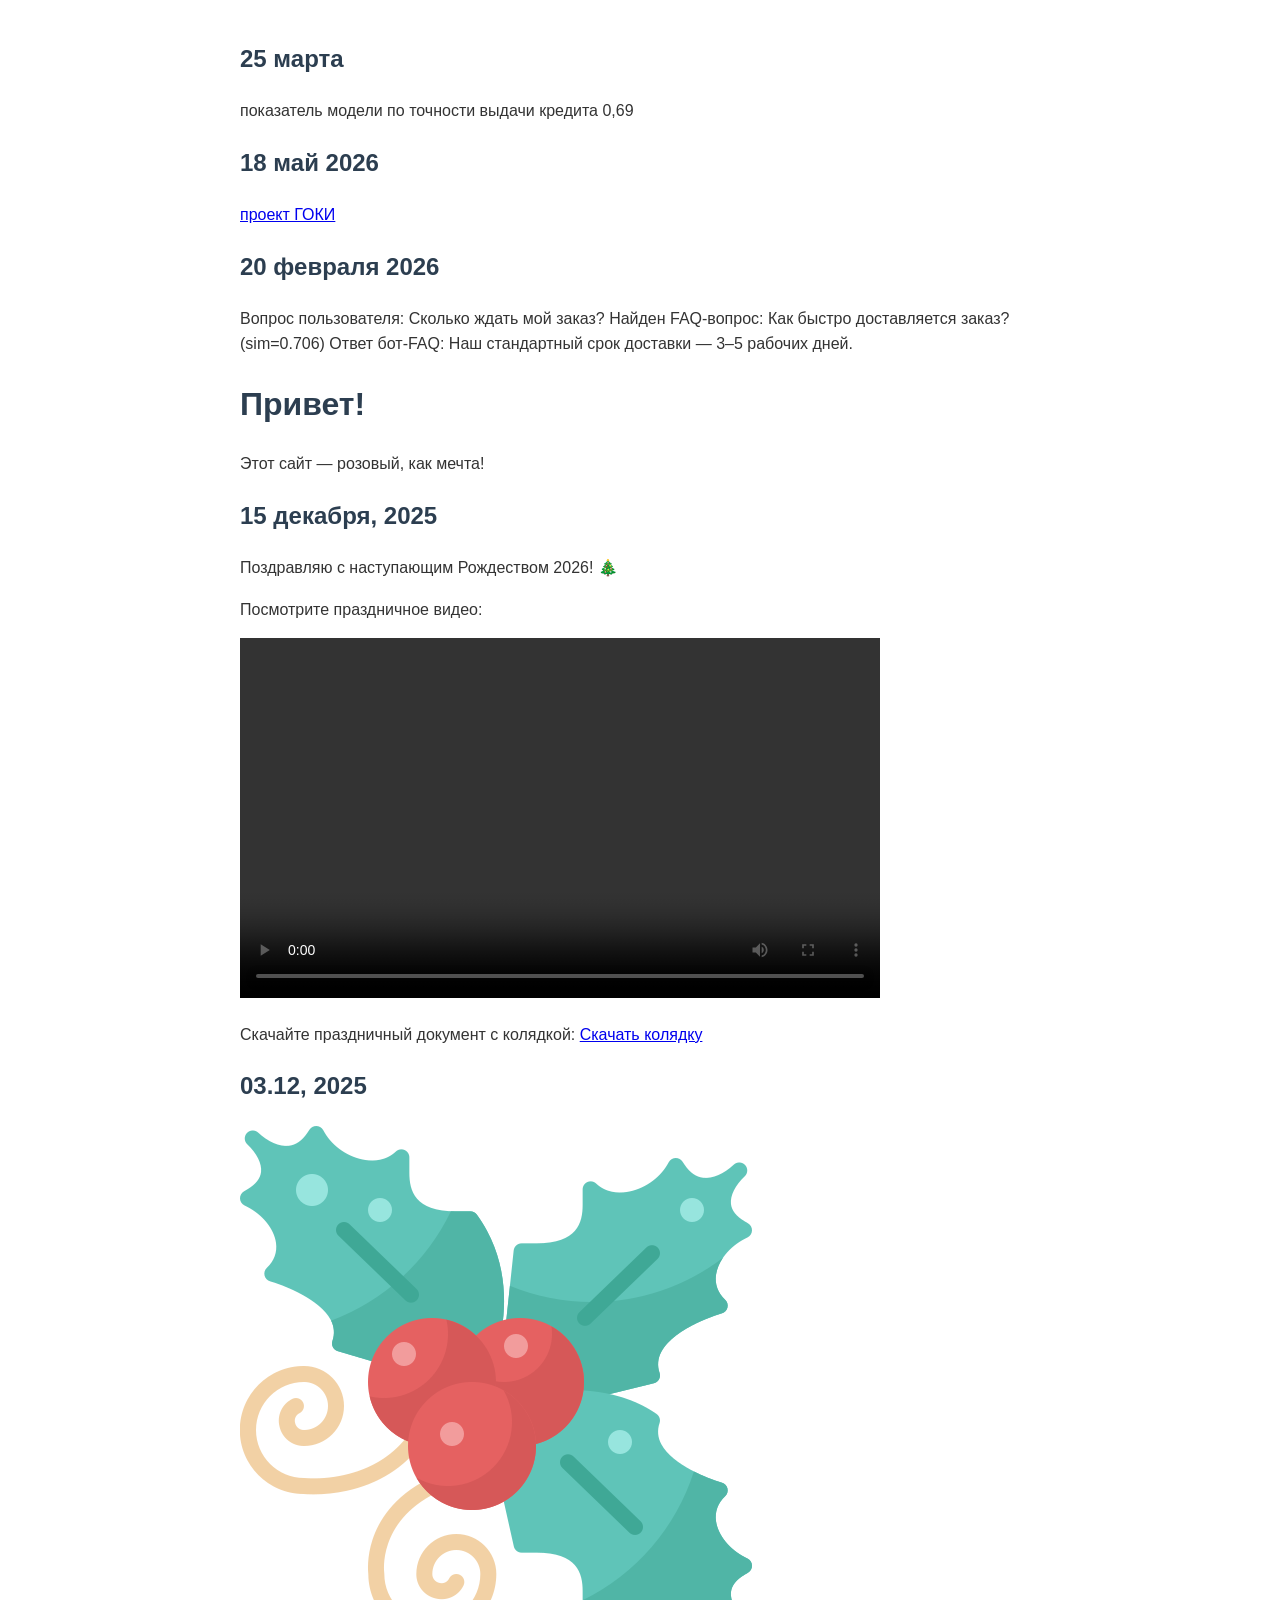
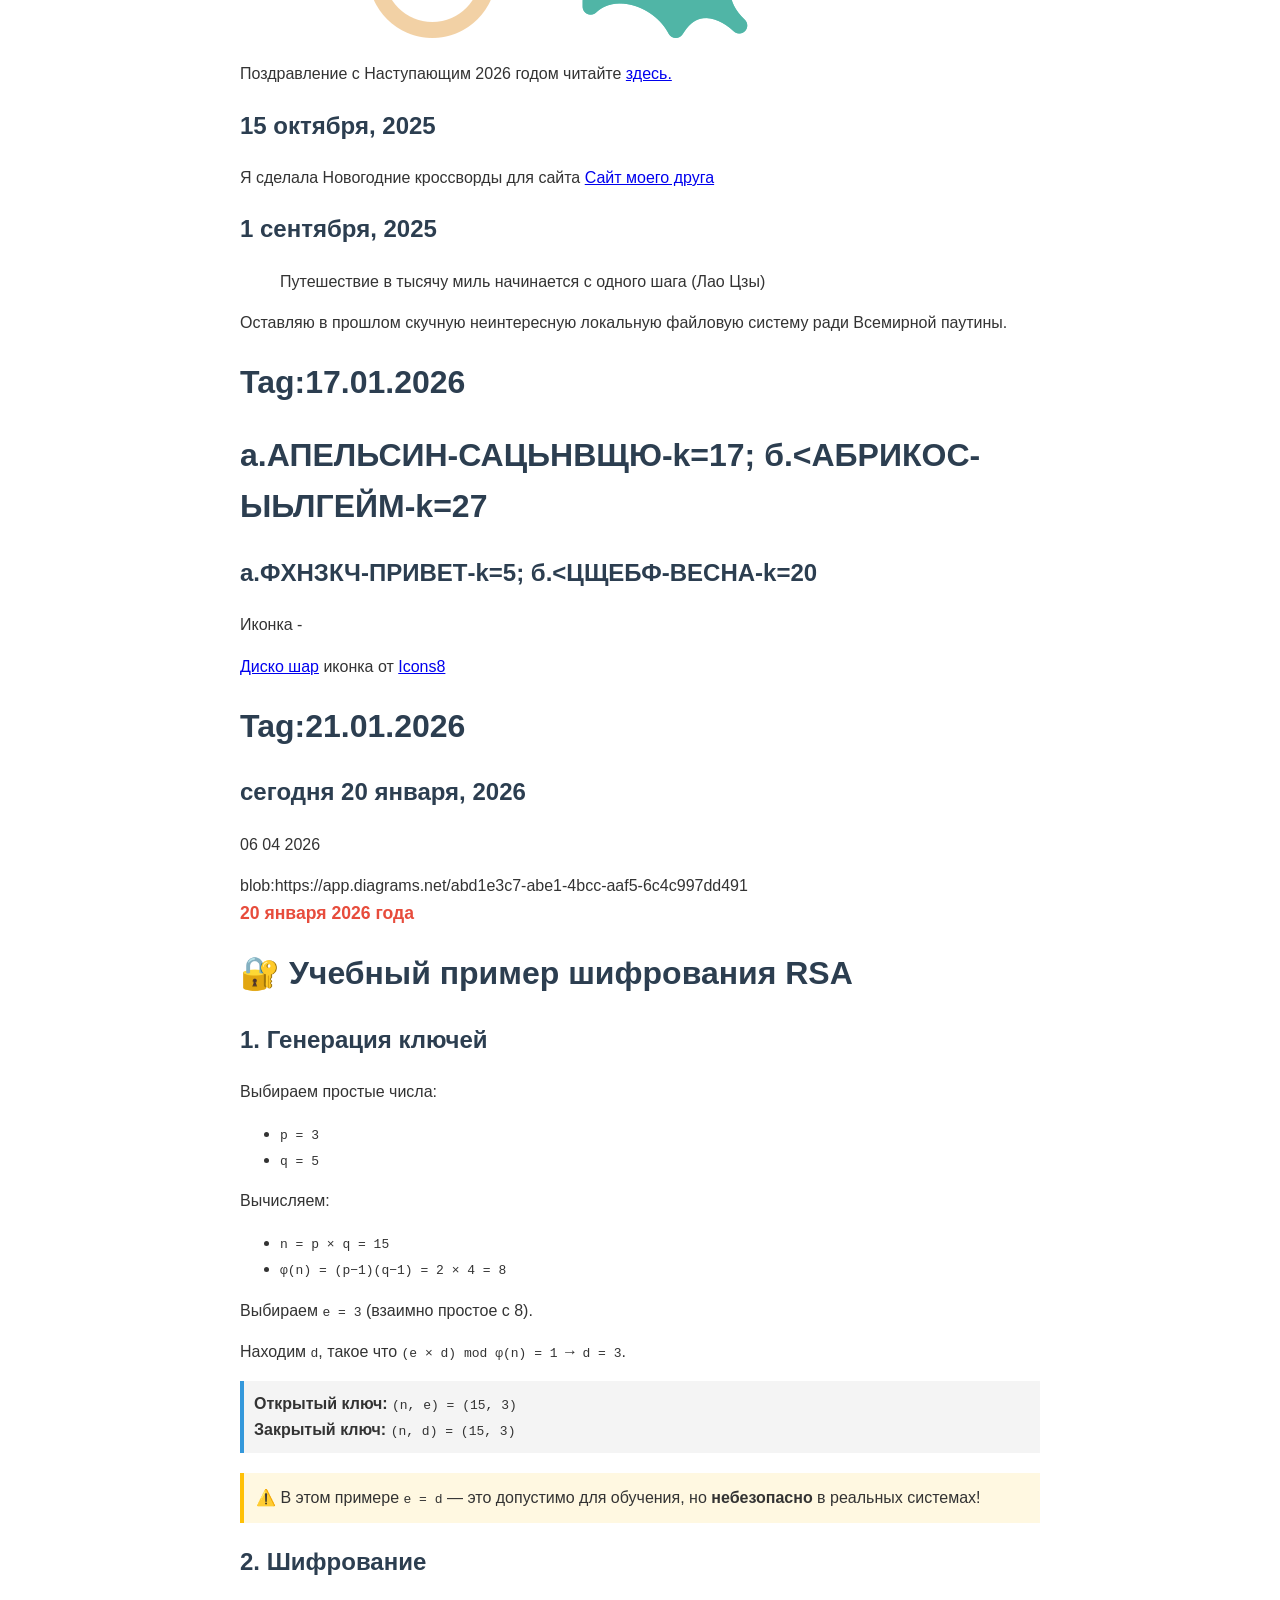
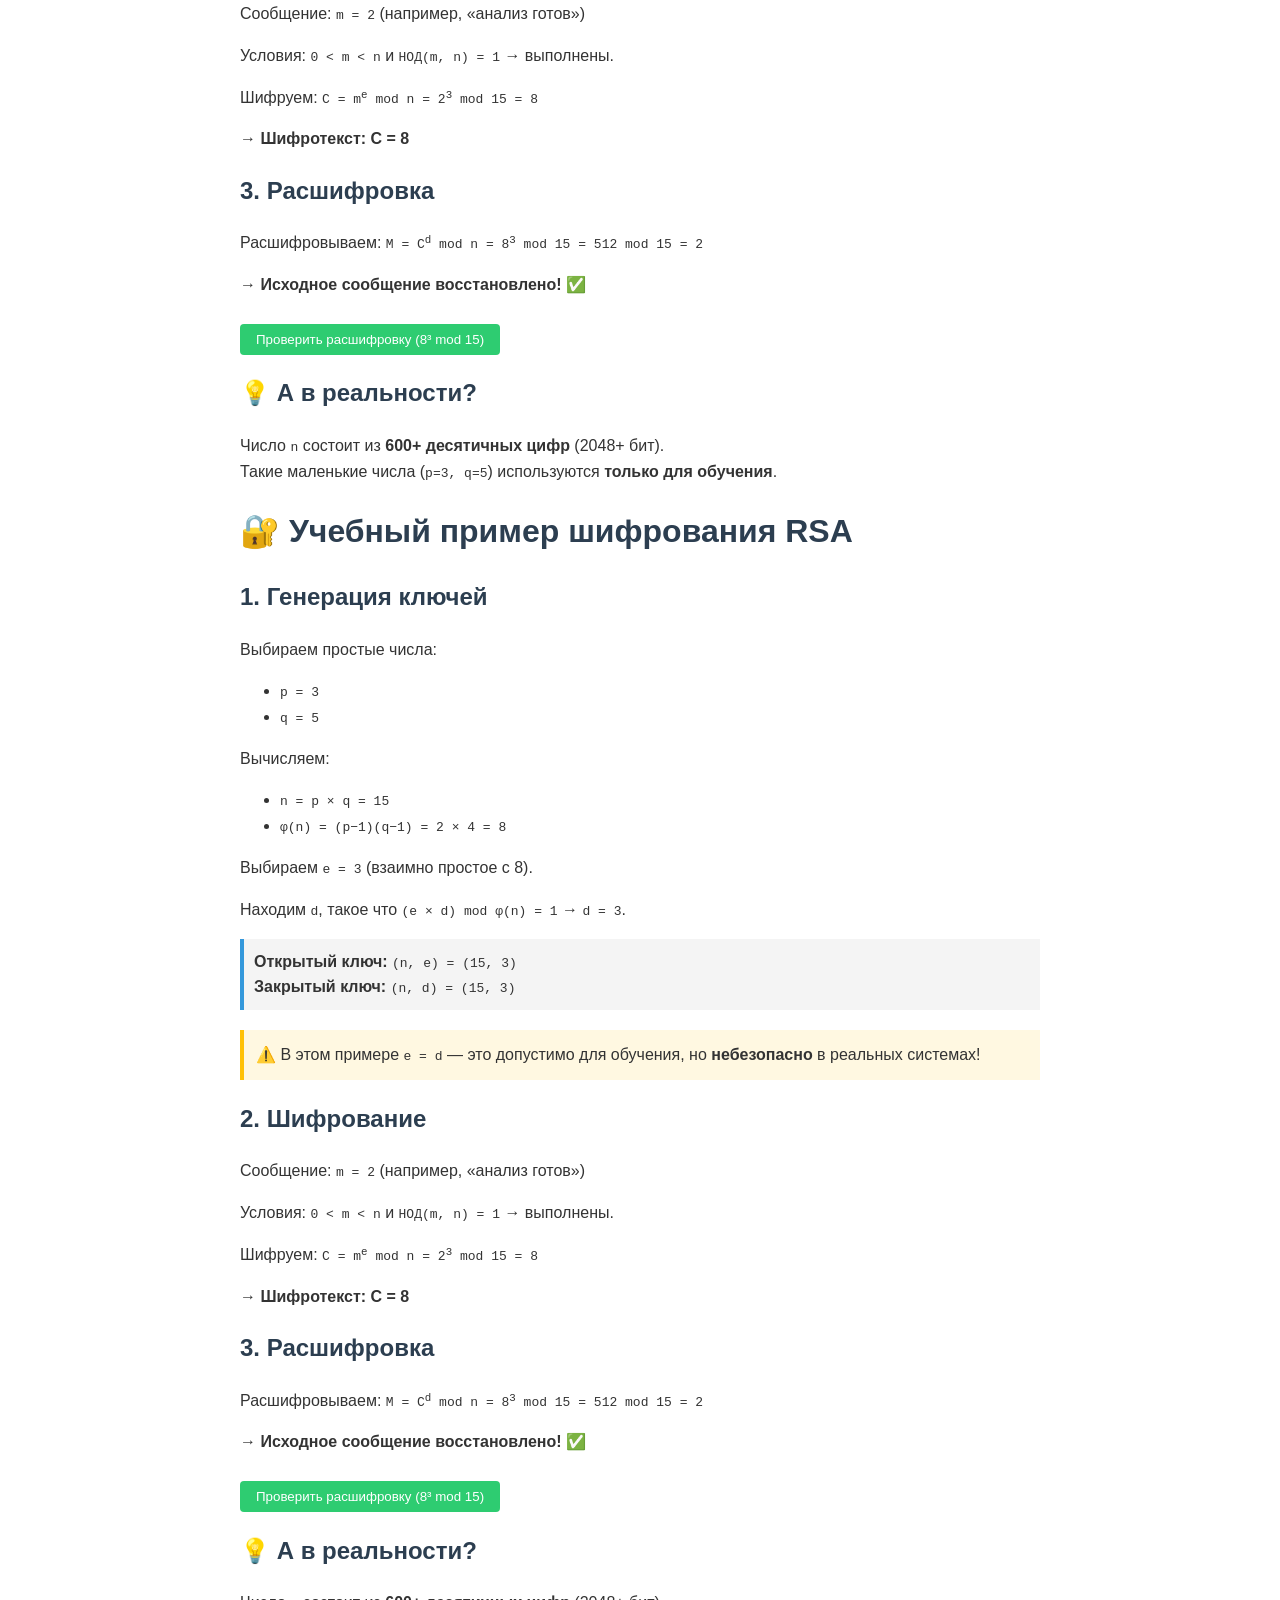
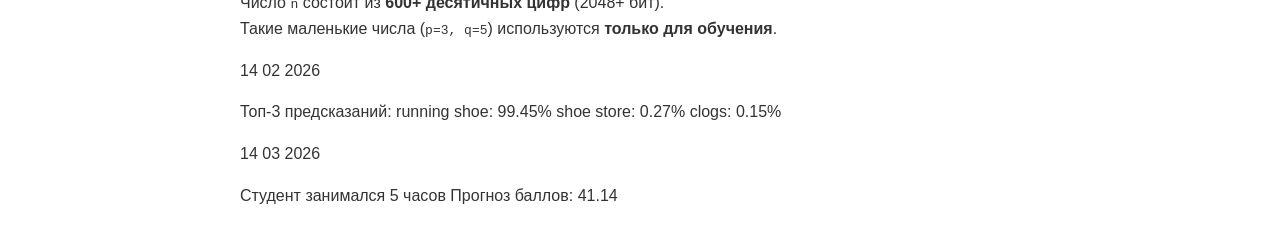
==== commit cd12f57d: "Update index.html" ====
--- a/index.html
+++ b/index.html
@@ -10,7 +10,7 @@
   показатель модели по точности выдачи кредита 0,69
 <body>
   <h2>18 май 2026</h2>
-  <a href= "Шукик.ods"> проект ШУКИ </a>
+  <a href= "таблица Гоооооооо.ods"> проект ГОКИ </a>
   <h2>20 февраля 2026 </h2>
   Вопрос пользователя: Сколько ждать мой заказ?
 Найден FAQ-вопрос: Как быстро доставляется заказ? (sim=0.706)
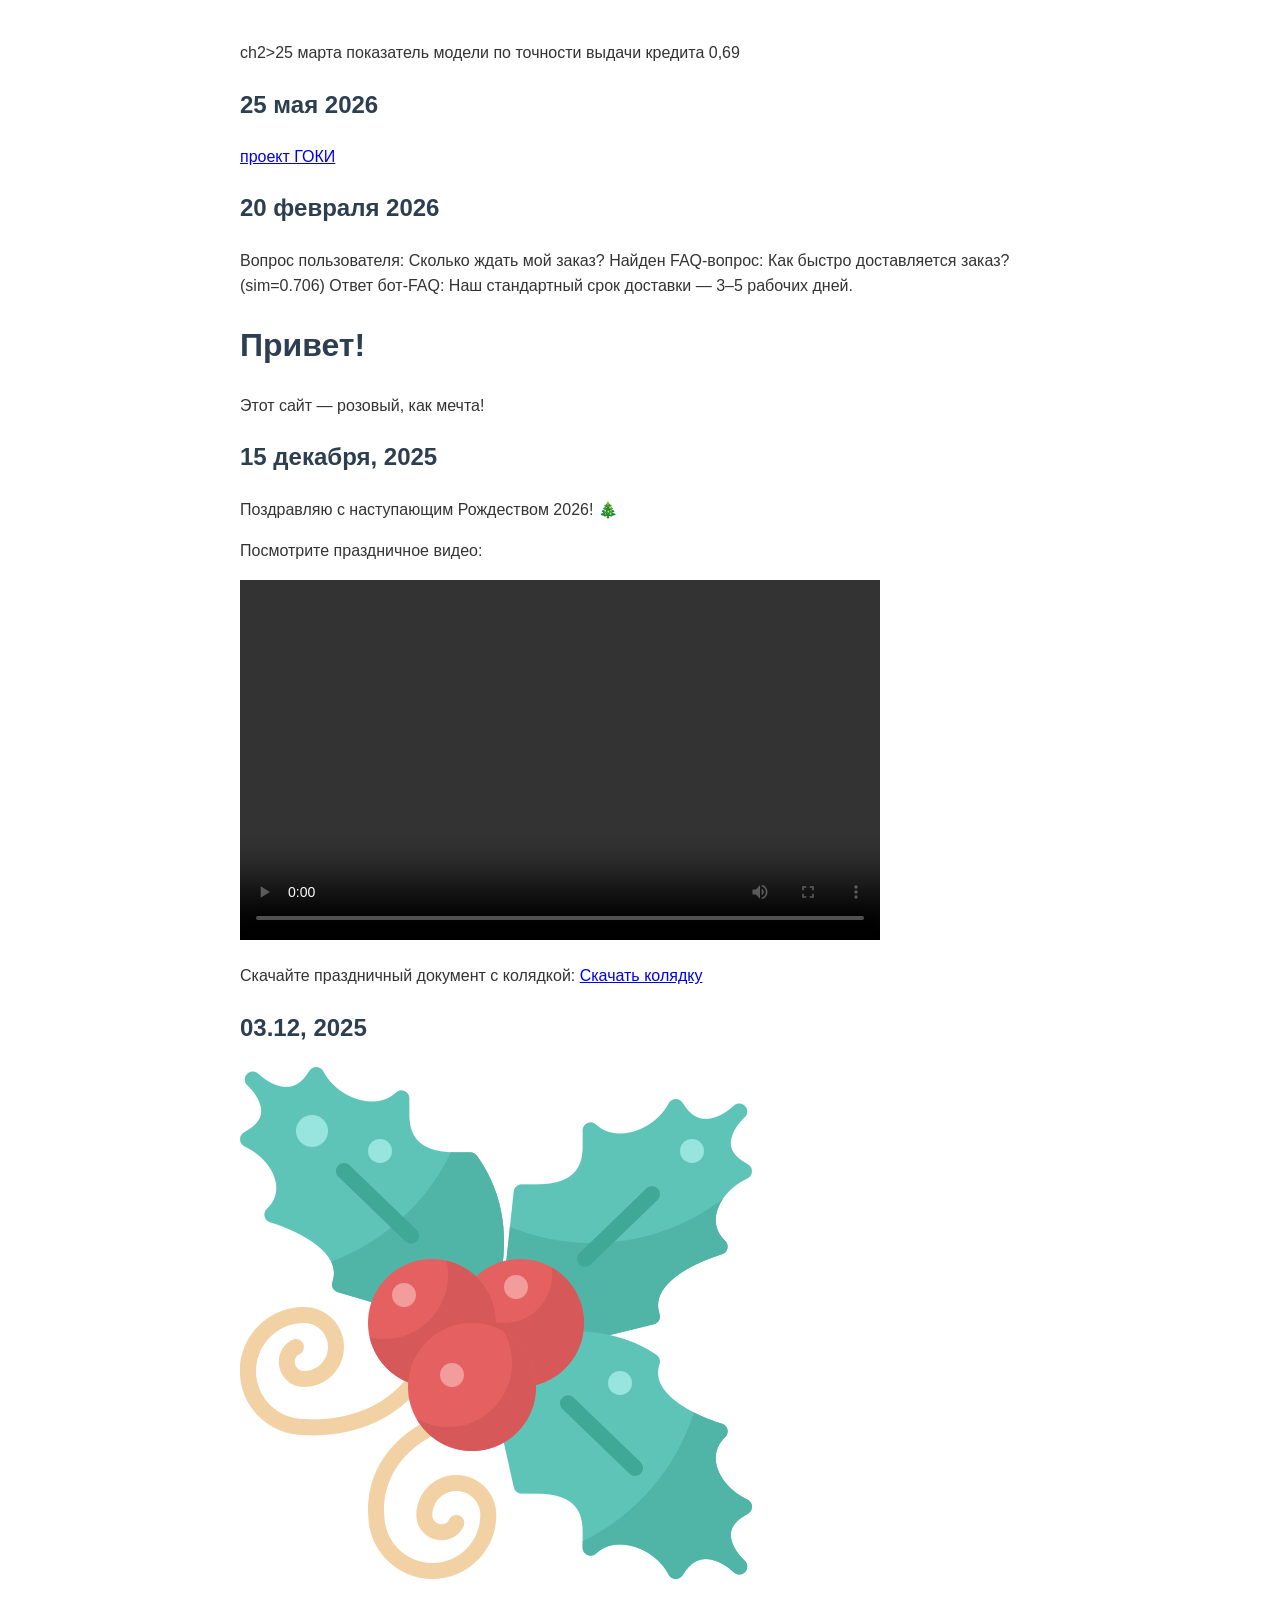
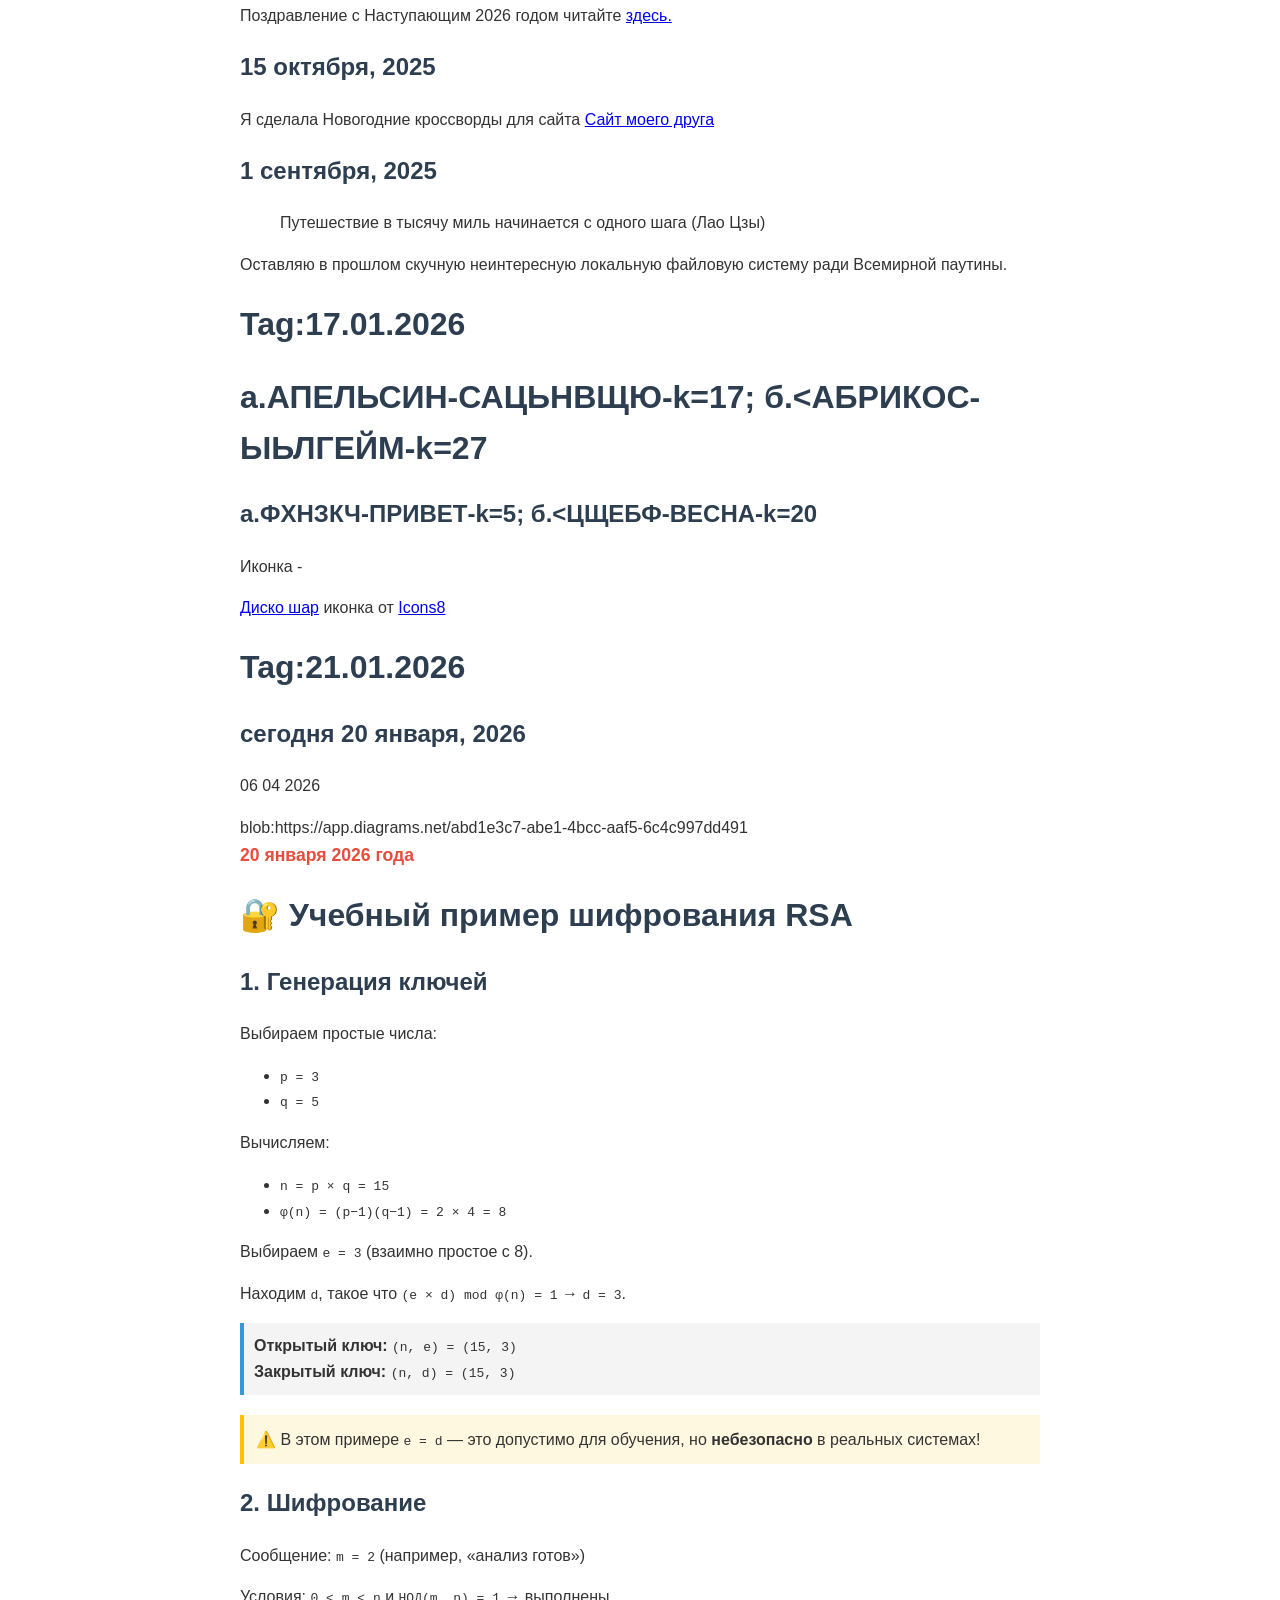
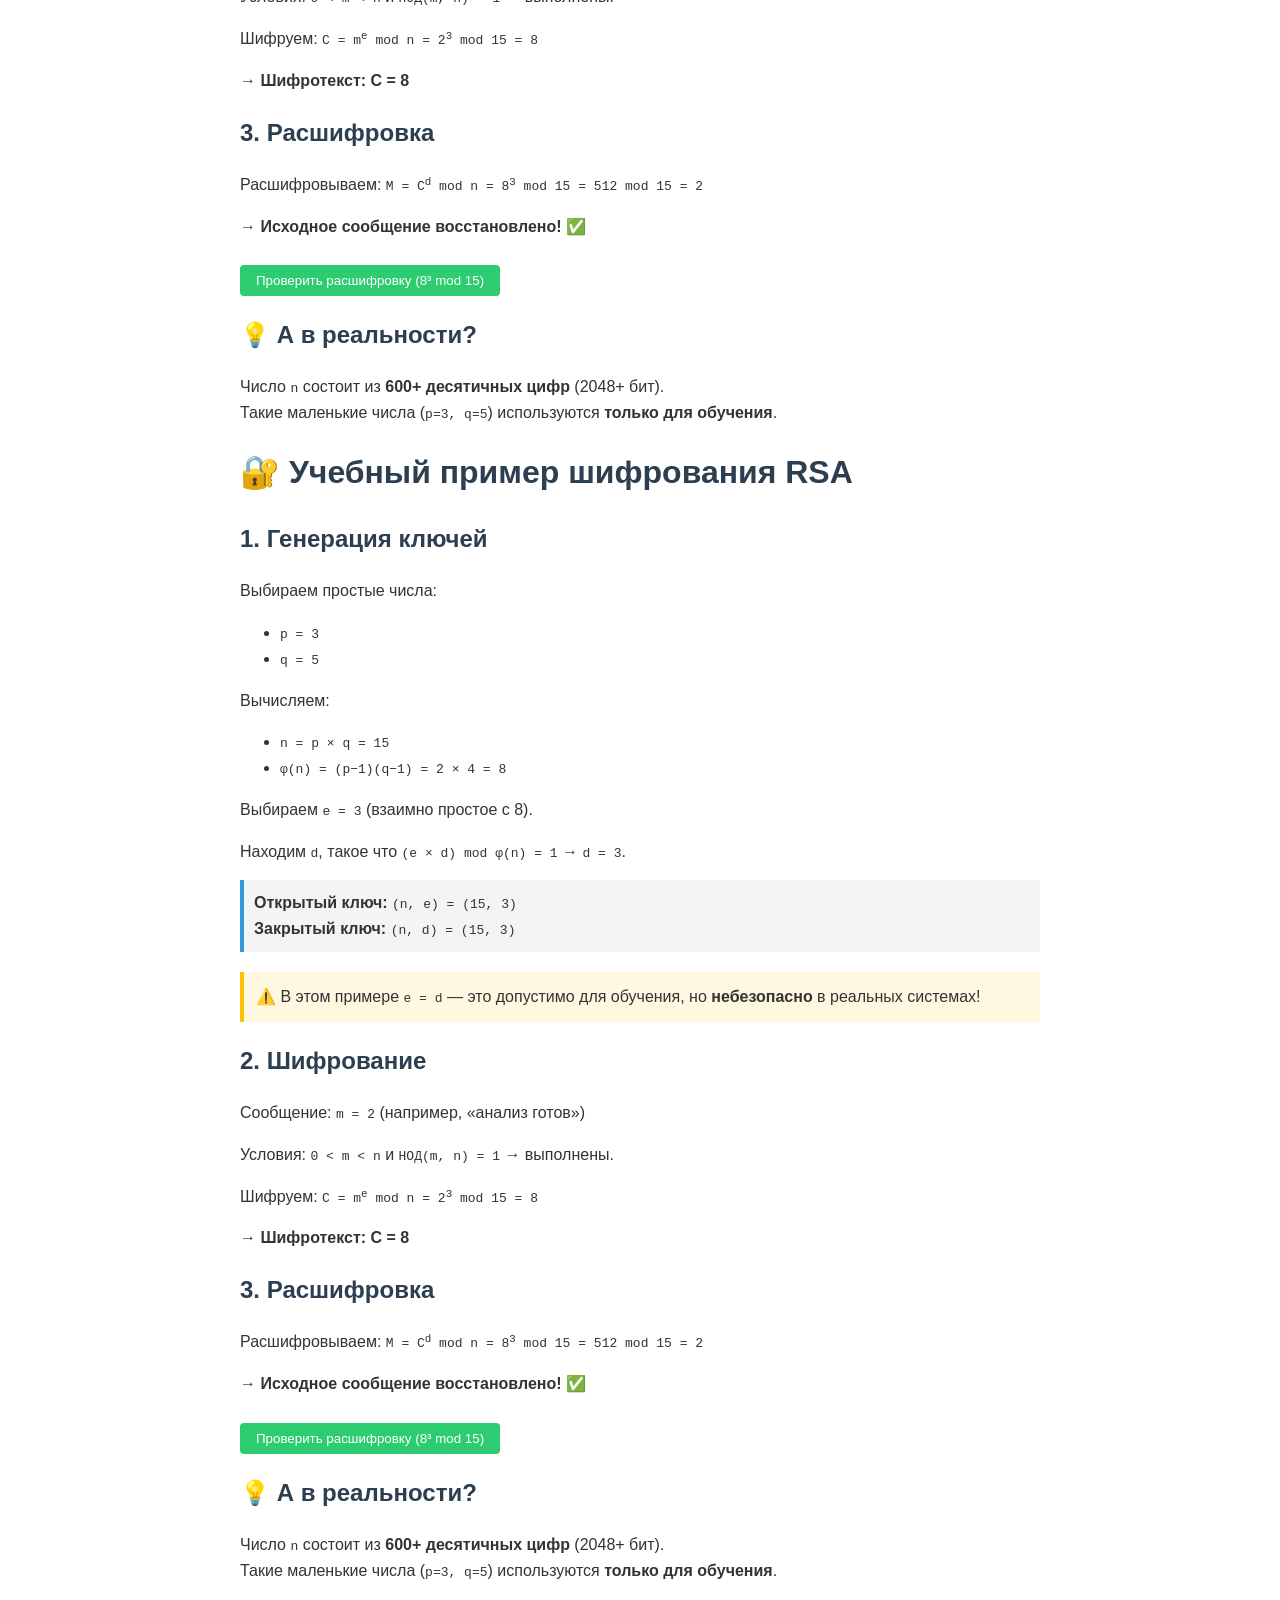
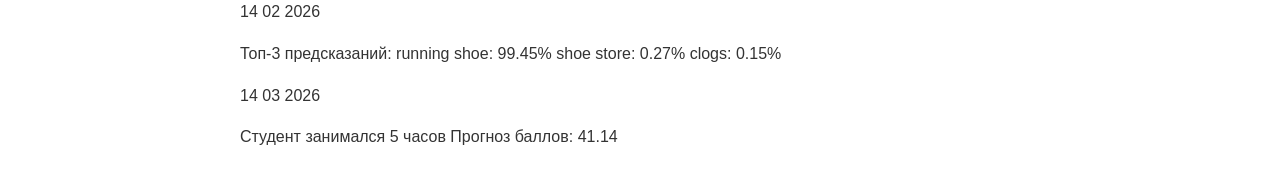
==== commit 2737211b: "Update index.html" ====
--- a/index.html
+++ b/index.html
@@ -6,9 +6,11 @@
     <link rel="stylesheet" href="style.css">
                       
 </head>
-  <h2>25 марта</h2>
+  ch2>25 марта</h2>
   показатель модели по точности выдачи кредита 0,69
-<body>
+<body> 
+  <h2>25 мая 2026</h2>
+  <a href= "
   <h2>18 май 2026</h2>
   <a href= "таблица Гоооооооо.ods"> проект ГОКИ </a>
   <h2>20 февраля 2026 </h2>
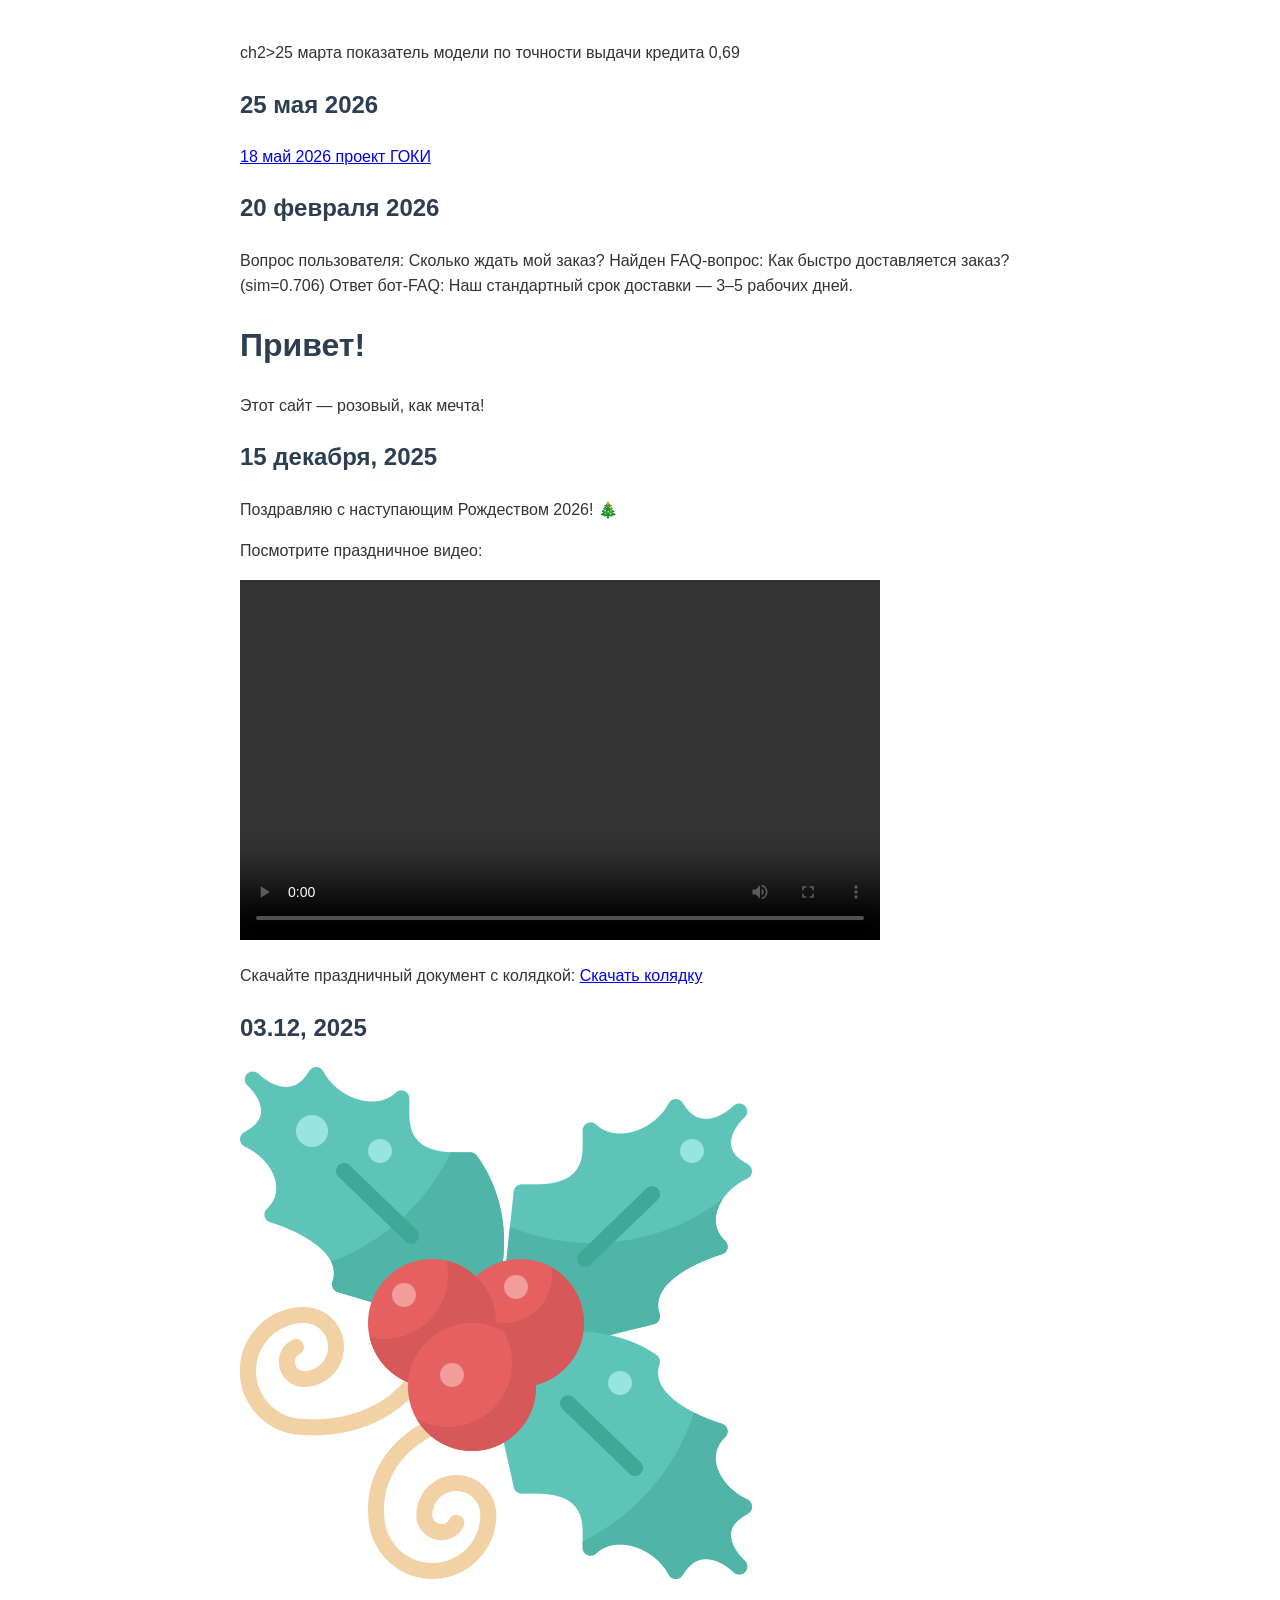
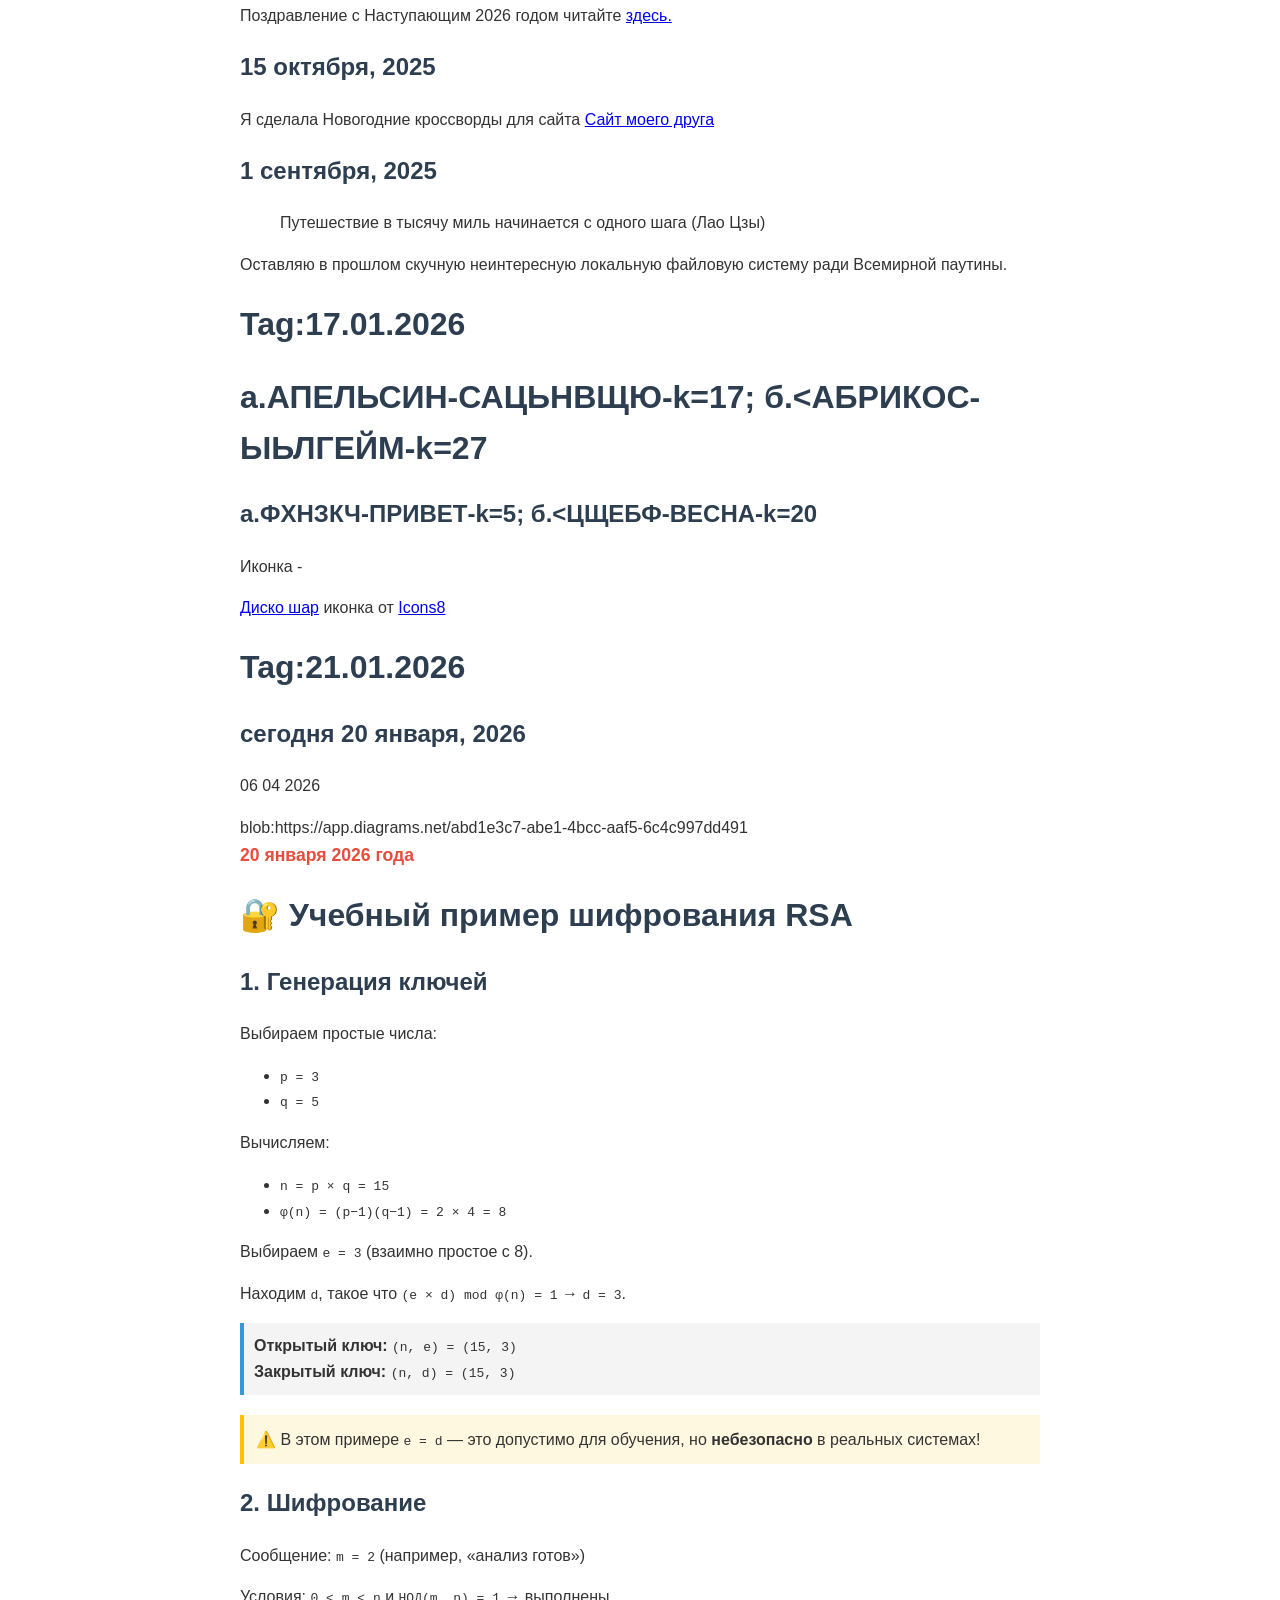
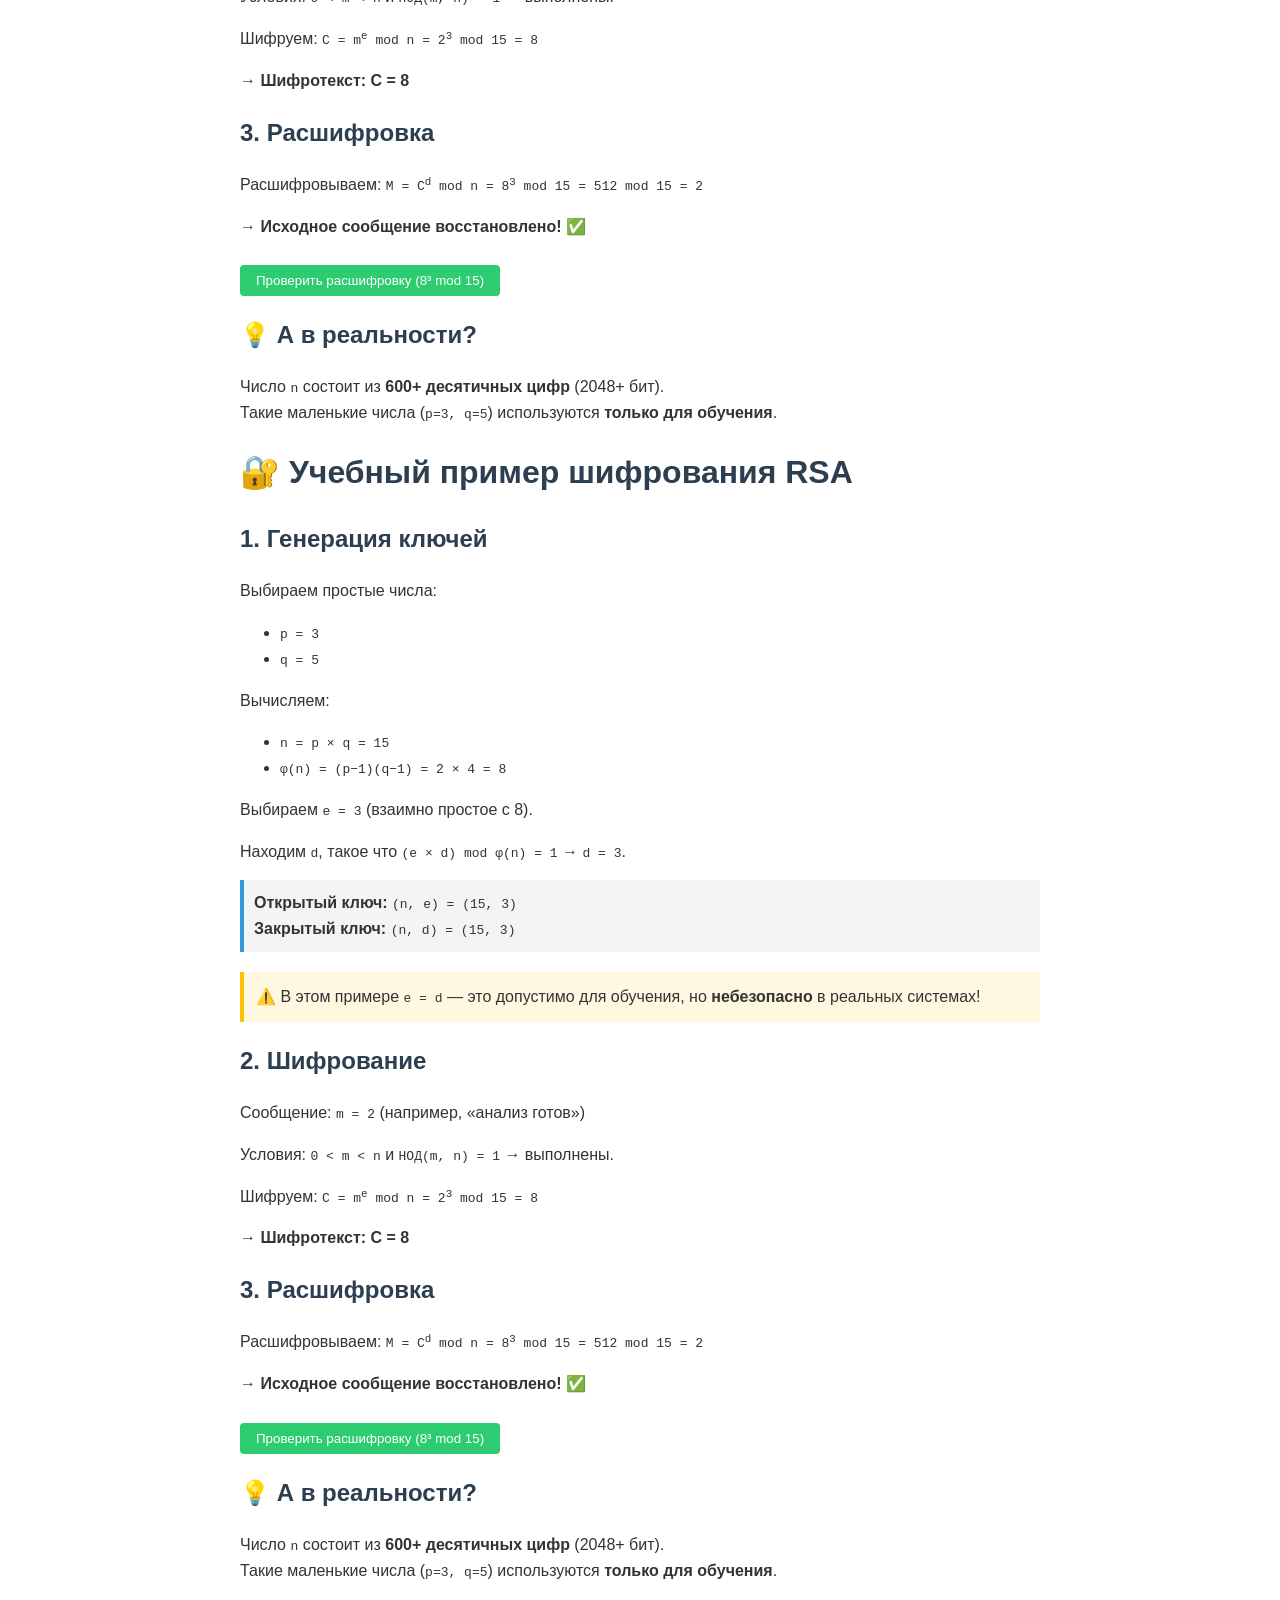
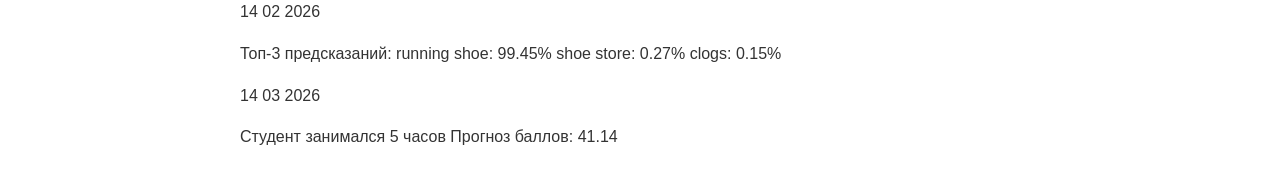
==== commit f4ff38b3: "Update index.html" ====
--- a/index.html
+++ b/index.html
@@ -10,7 +10,7 @@
   показатель модели по точности выдачи кредита 0,69
 <body> 
   <h2>25 мая 2026</h2>
-  <a href= "
+  <a href= "таблица гоар .odt"
   <h2>18 май 2026</h2>
   <a href= "таблица Гоооооооо.ods"> проект ГОКИ </a>
   <h2>20 февраля 2026 </h2>
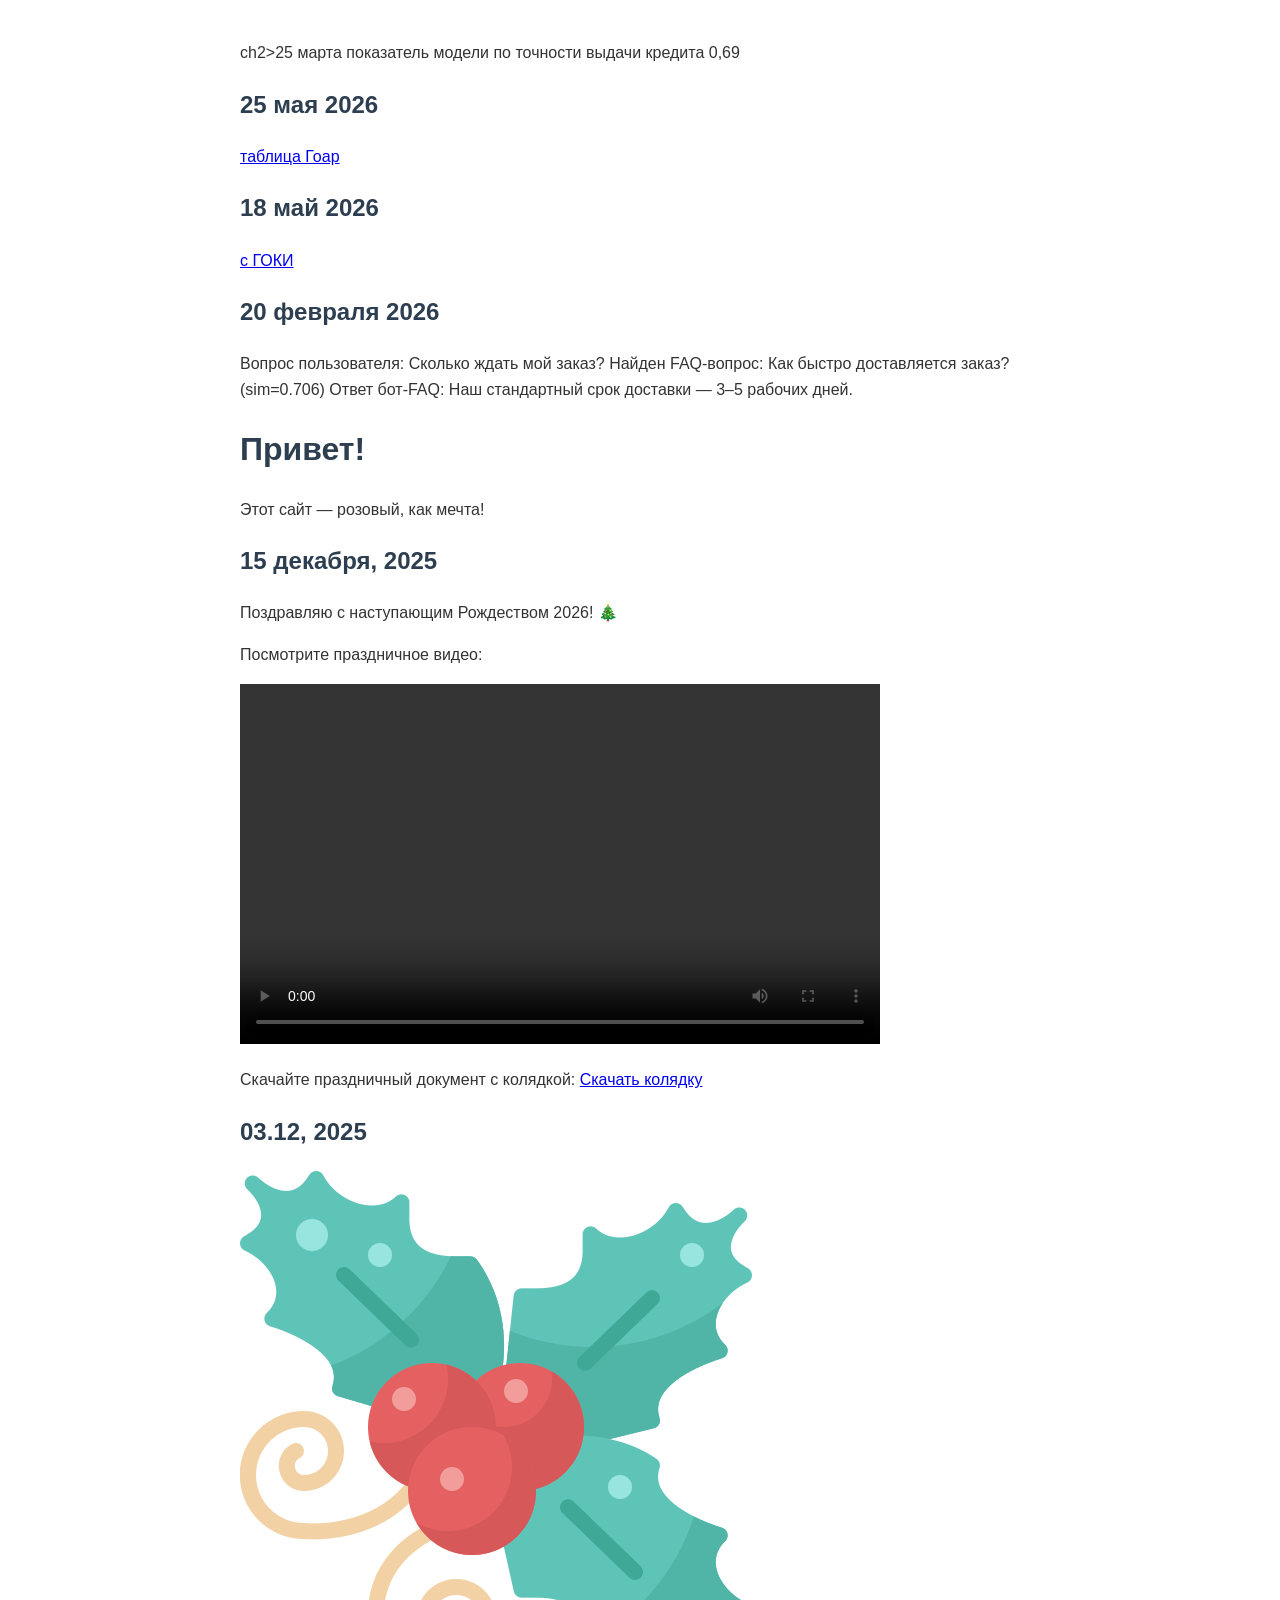
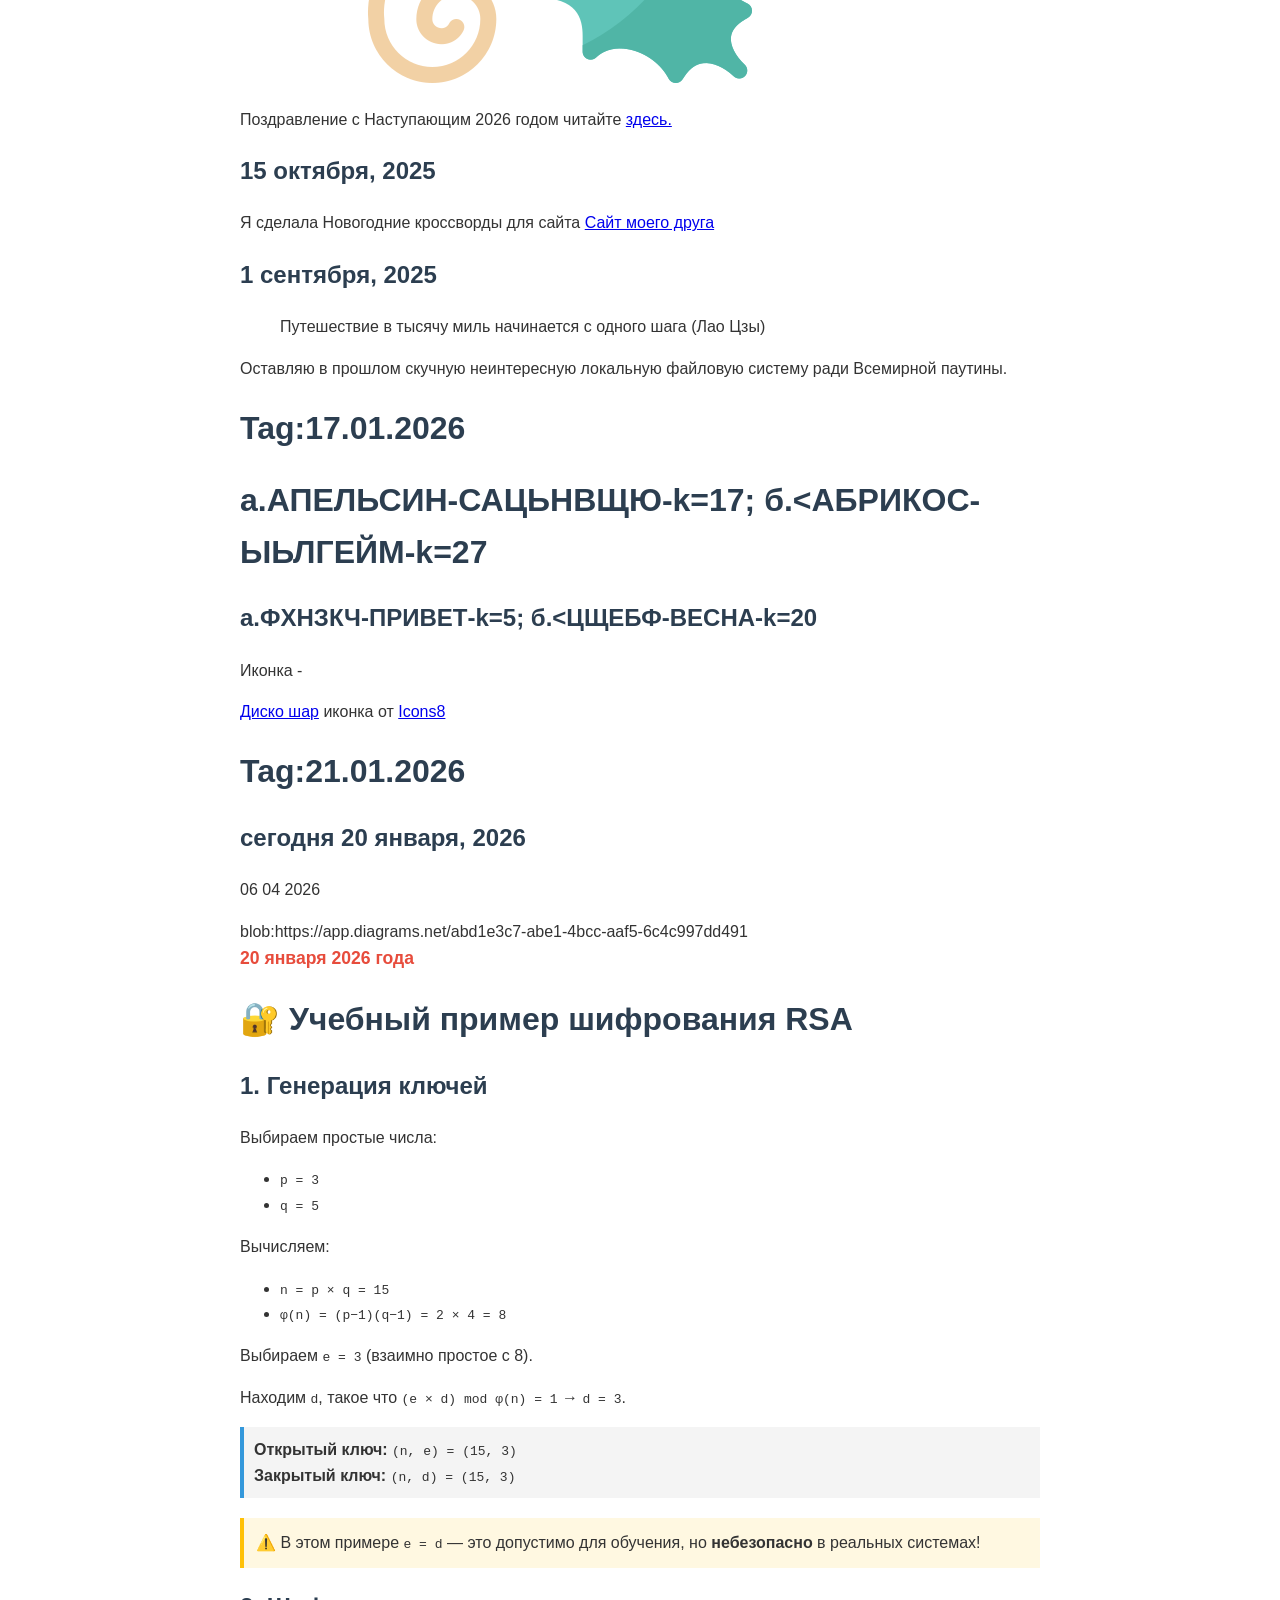
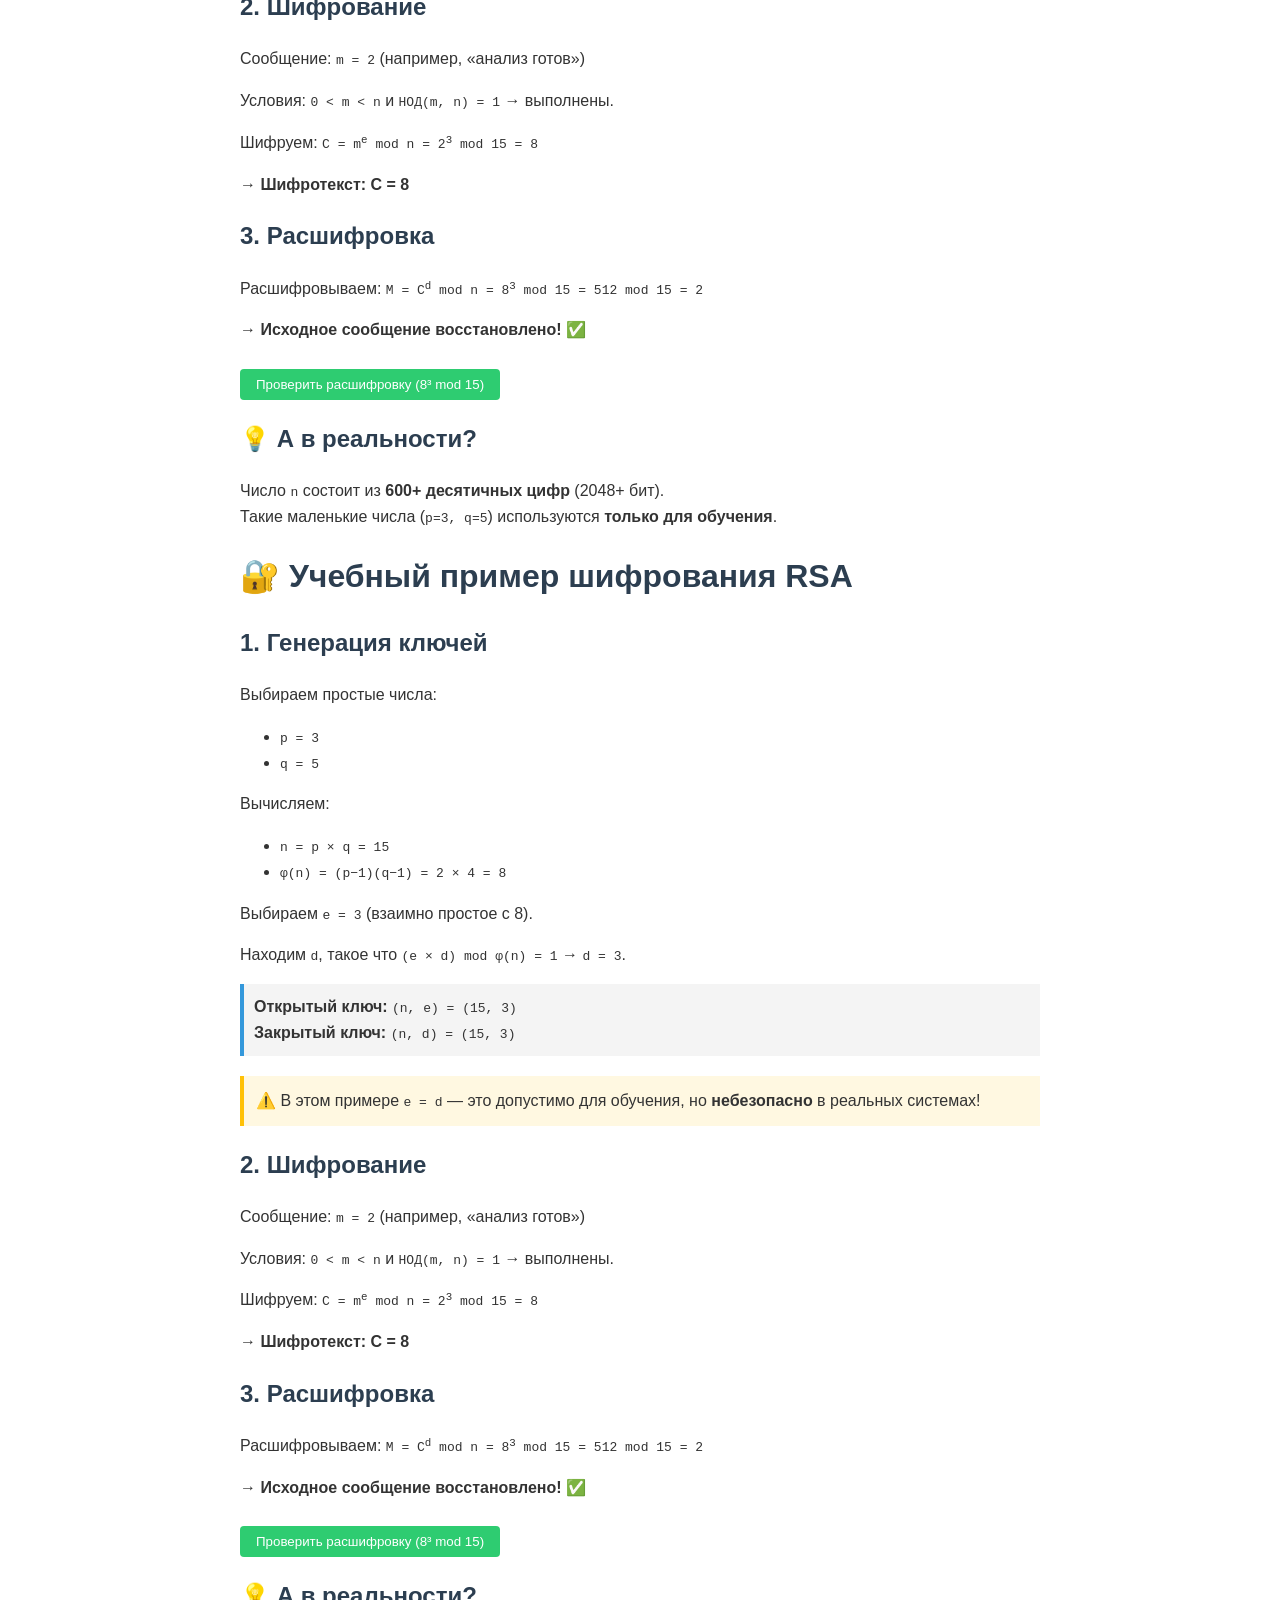
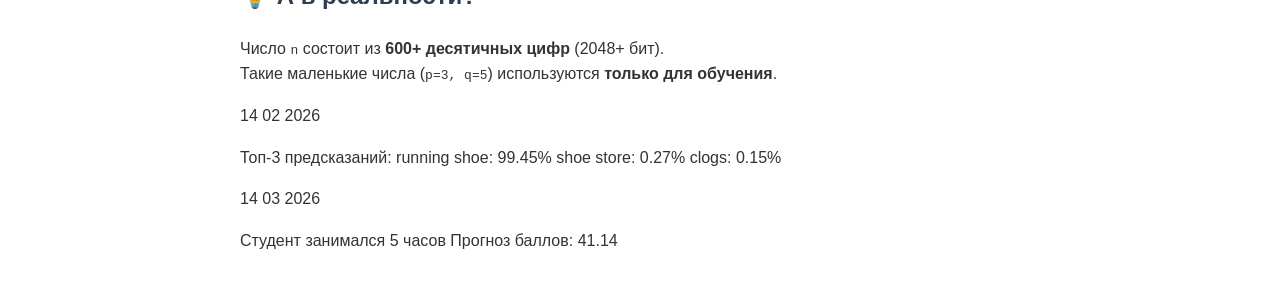
==== commit facb406e: "Update index.html" ====
--- a/index.html
+++ b/index.html
@@ -10,9 +10,9 @@
   показатель модели по точности выдачи кредита 0,69
 <body> 
   <h2>25 мая 2026</h2>
-  <a href= "таблица гоар .odt"
+  <a href= "таблица гоар .odt"> таблица Гоар </a>
   <h2>18 май 2026</h2>
-  <a href= "таблица Гоооооооо.ods"> проект ГОКИ </a>
+  <a href= "таблица Гоооооооо.ods"> с ГОКИ </a>
   <h2>20 февраля 2026 </h2>
   Вопрос пользователя: Сколько ждать мой заказ?
 Найден FAQ-вопрос: Как быстро доставляется заказ? (sim=0.706)
